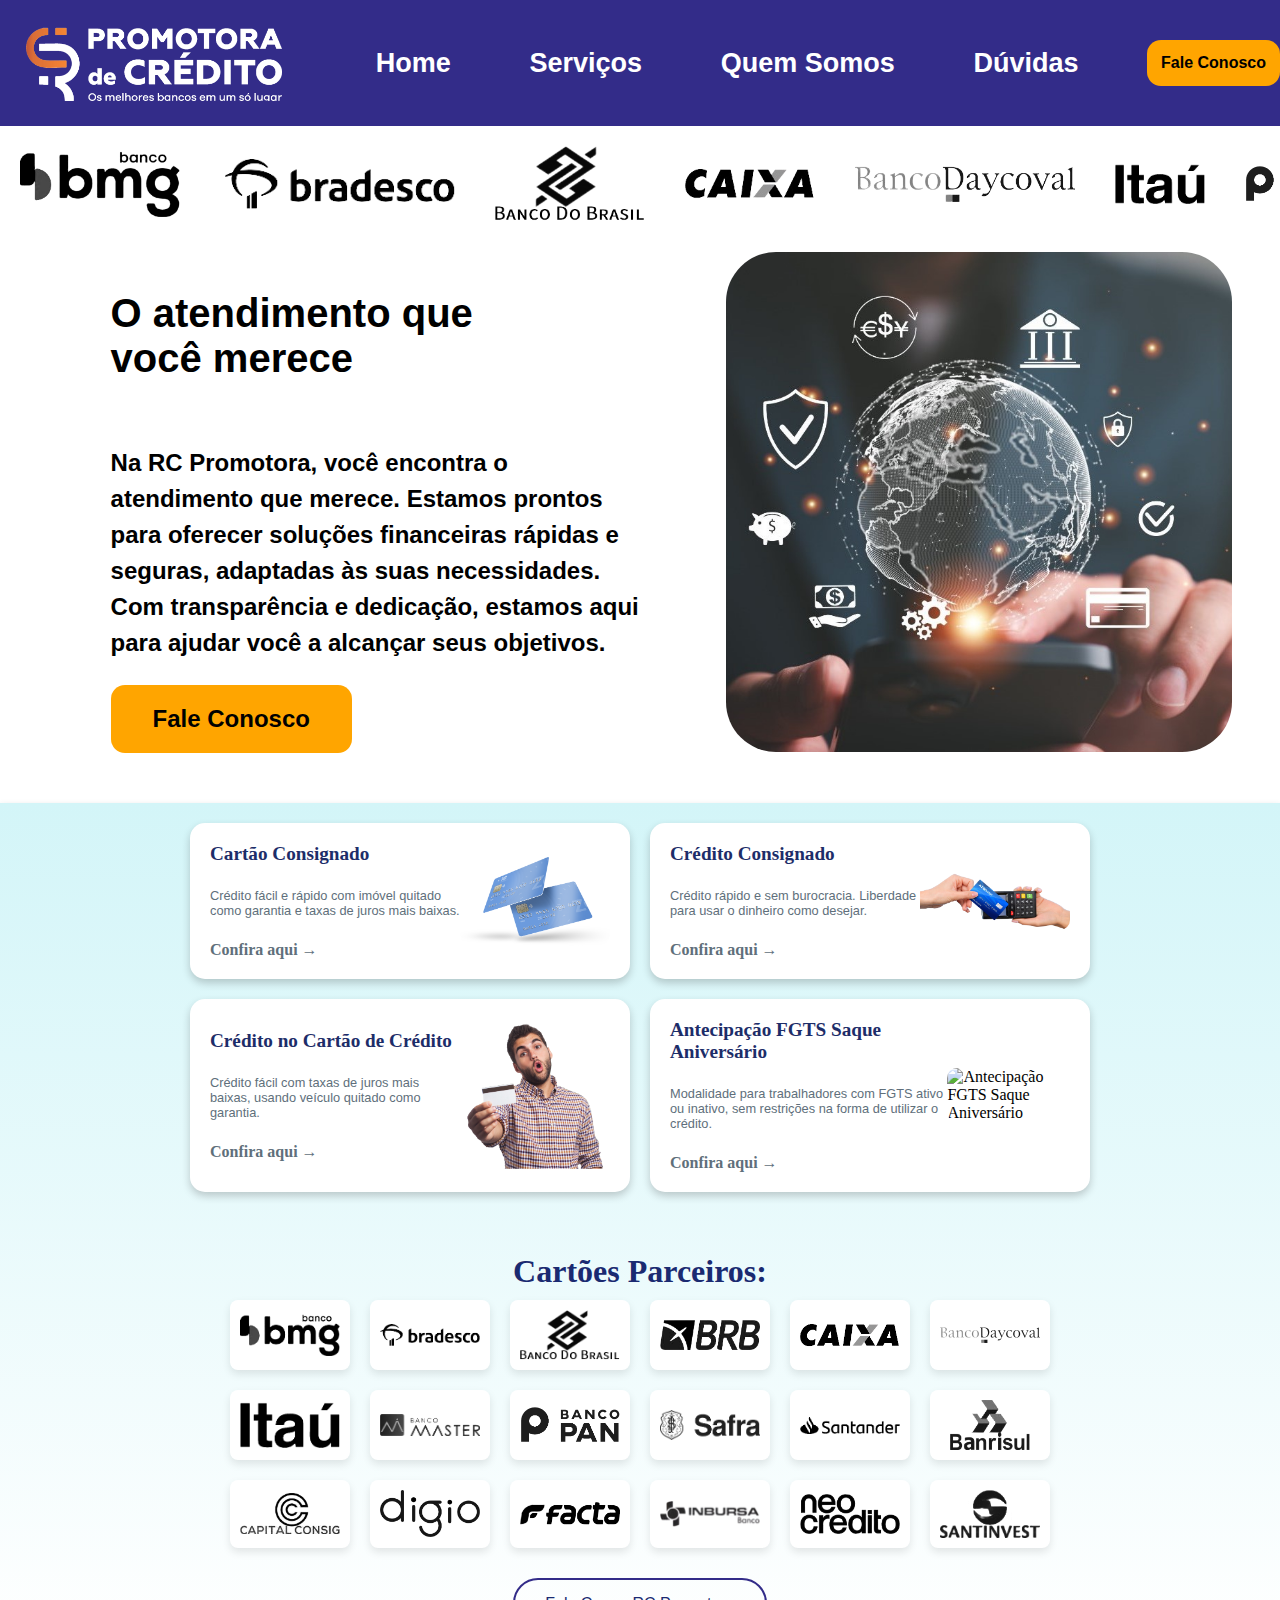
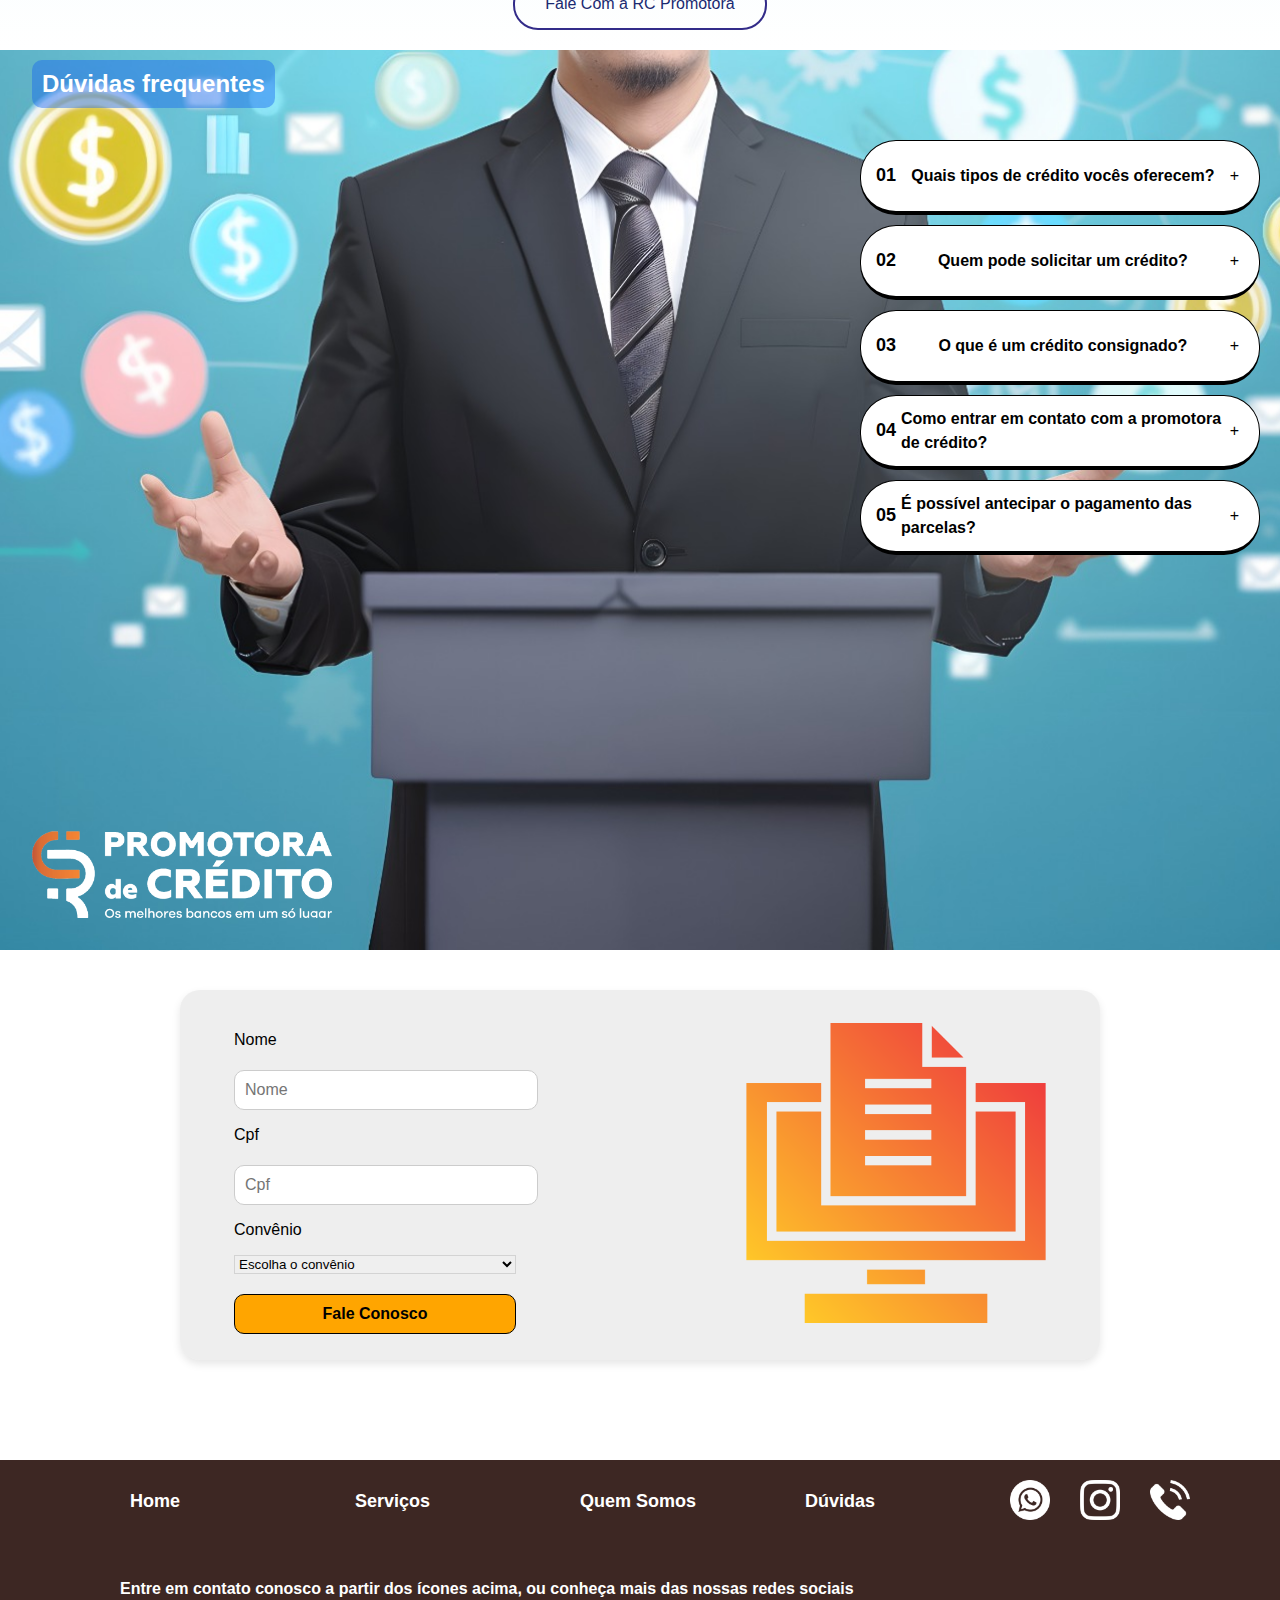
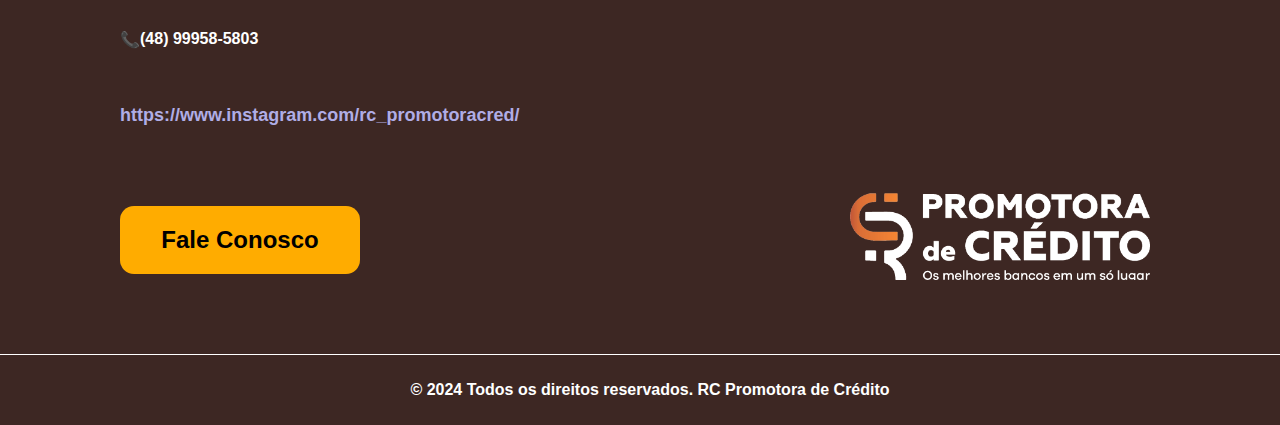
==== index.html @ b03cf5f2 "Add files via upload" ====
<!DOCTYPE html>
<html lang="pt-br">

<head>
    <meta charset="UTF-8">
    <meta name="viewport" content="width=device-width, initial-scale=1.0">
    <title>Teste Responsividade</title>
</head>
<link rel="stylesheet" href="style.css">

<body>
    <div class="container">
        <img class="logoPromotora" src="Imagens/LogosPromotora/logoPromotoraLaranjaBranco.png" alt="promotoraLogo">
        <a class="home" href="">Home</a>
        <a class="servicos" href="#servicos">Serviços</a>
        <a class="quemSomos" href="#quemSomos">Quem Somos</a>
        <a class="duvidas" href="#duvidas">Dúvidas</a>
        <a class="faleConosco" href="#faleConosco">Fale Conosco</a>
    </div>
    <!----------------------------------------------------- Fim da Div container ---------------------------------------------------------------------------------------->

    <div id="quemSomos" class="container-slide">
        <div class="paginas-slide">
            <img class="imgBMG" src="Imagens/LogosBancos/bancoBMGLogo.png" alt="Banco BMG">
            <img class="imgBradesco" src="Imagens/LogosBancos/bancoBradescoLogo.png" alt="Banco Bradesco">
            <img class="imgBrasil" src="Imagens/LogosBancos/bancoBrasilLogo - Copia1.png" alt="Banco do Brasil">
            <img class="imgCaixa" src="Imagens/LogosBancos/bancoCaixaLogo.png" alt="Caixa Econômica">
            <img class="imgDaycoval" src="Imagens/LogosBancos/bancoDayCovalLogo.png" alt="Banco Daycoval">
            <img class="imgItau" src="Imagens/LogosBancos/bancoItauLogo.png" alt="Itaú">
            <img class="imgPan" src="Imagens/LogosBancos/bancoPanLogo.png" alt="Banco Pan">
            <img class="imgSafra" src="Imagens/LogosBancos/bancoSafraLogo.png" alt="Banco Safra">
            <img class="imgSantander" src="Imagens/LogosBancos/bancoSantanderLogo.png" alt="Banco Santander">
            <img class="imgBRG" src="Imagens/LogosBancos/bancoBRB.png" alt="bancoBRB">
            <img class="imgMaster" src="Imagens/LogosBancos/bancoMaster.png" alt="bancoMaster">
            <img class="imgBanrisul" src="Imagens/LogosBancos/banrisul.png" alt="banrisul">
            <img class="imgCapitalConsig" src="Imagens/LogosBancos/capitalConsig.png" alt="capitalConsig">
            <img class="imgDigio" src="Imagens/LogosBancos/digio.png" alt="digio">
            <img class="imgFacta" src="Imagens/LogosBancos/facta.png" alt="facta">
            <img class="imgInsurba" src="Imagens/LogosBancos/inbursaBanco.png" alt="inbursaBanco">
            <img class="imgNeoCredito" src="Imagens/LogosBancos/neoCredito.png" alt="neoCredito">
            <img class="imgSaninvest" src="Imagens/LogosBancos/santinvest.png" alt="santinvest">
            <!-- Duplicando esse kct pra entrar direitinho -->
            <img class="imgBMG" src="Imagens/LogosBancos/bancoBMGLogo.png" alt="Banco BMG">
            <img class="imgBradesco" src="Imagens/LogosBancos/bancoBradescoLogo.png" alt="Banco Bradesco">
            <img class="imgBrasil" src="Imagens/LogosBancos/bancoBrasilLogo - Copia1.png" alt="Banco do Brasil">
            <img class="imgCaixa" src="Imagens/LogosBancos/bancoCaixaLogo.png" alt="Caixa Econômica">
            <img class="imgDaycoval" src="Imagens/LogosBancos/bancoDayCovalLogo.png" alt="Banco Daycoval">
            <img class="imgItau" src="Imagens/LogosBancos/bancoItauLogo.png" alt="Itaú">
            <img class="imgPan" src="Imagens/LogosBancos/bancoPanLogo.png" alt="Banco Pan">
            <img class="imgSafra" src="Imagens/LogosBancos/bancoSafraLogo.png" alt="Banco Safra">
            <img class="imgSantander" src="Imagens/LogosBancos/bancoSantanderLogo.png" alt="Banco Santander">
            <img class="imgBRG" src="Imagens/LogosBancos/bancoBRB.png" alt="bancoBRB">
            <img class="imgMaster" src="Imagens/LogosBancos/bancoMaster.png" alt="bancoMaster">
            <img class="imgBanrisul" src="Imagens/LogosBancos/banrisul.png" alt="banrisul">
            <img class="imgCapitalConsig" src="Imagens/LogosBancos/capitalConsig.png" alt="capitalConsig">
            <img class="imgDigio" src="Imagens/LogosBancos/digio.png" alt="digio">
            <img class="imgFacta" src="Imagens/LogosBancos/facta.png" alt="facta">
            <img class="imgInsurba" src="Imagens/LogosBancos/inbursaBanco.png" alt="inbursaBanco">
            <img class="imgNeoCredito" src="Imagens/LogosBancos/neoCredito.png" alt="neoCredito">
            <img class="imgSaninvest" src="Imagens/LogosBancos/santinvest.png" alt="santinvest">
        </div>
    </div>
    <!------------------------------------------------------------------ Fim da Div container-slide ------------------------------------------------------------------------->

    <div class="atendimento">
        <div class="aBaixo">
            <p class="escritaAtendimento">O atendimento que <br> você merece</p>

            <p class="descricaoAtendimento">
                Na RC Promotora, você encontra o atendimento que merece. Estamos prontos
                para oferecer soluções financeiras rápidas e seguras, adaptadas às suas
                necessidades. Com transparência e dedicação, estamos aqui para ajudar você a alcançar seus
                objetivos.
            </p>

            <a class="faleConoscoAtendimento" href="#faleConosco">Fale Conosco</a>
        </div>
        <img class="imgAtendimento" src="Imagens/ImgHome.jpg" alt="Imagem Home">
    </div>
    <!--------------------------------------------------------------Fim da Div Atendimento----------------------------------------------------------------------------------->

    <div id="servicos" class="alinhaCards">
        <div class="container-card">

            <div class="card">
                <div class="card-content">
                    <h2>Cartão Consignado</h2>
                    <p>Crédito fácil e rápido com imóvel quitado como garantia e taxas de juros mais baixas.</p>
                    <a href="#">Confira aqui →</a>
                </div>
                <img src="Imagens/Cards/cartaoCreditoConsignado.png" alt="Cartão consignado">
            </div>

            <div>
                <div class="card">
                    <div class="card-content">
                        <h2>Crédito Consignado</h2>
                        <p>Crédito rápido e sem burocracia. Liberdade para usar o dinheiro como desejar.</p>
                        <a href="#">Confira aqui →</a>
                    </div>
                    <img src="Imagens/Cards/CreditoConsignadoCartao.png" alt="Crédito Consignado">
                </div>

            </div>
            <div class="card">
                <div class="card-content">
                    <h2>Crédito no Cartão de Crédito</h2>
                    <p>Crédito fácil com taxas de juros mais baixas, usando veículo quitado como garantia.</p>
                    <a href="#">Confira aqui →</a>
                </div>
                <img src="Imagens/Cards/creditoCartaoCredito.png" alt="Crédito no Cartão de Crédito">
            </div>

            <div class="card">
                <div class="card-content">
                    <h2>Antecipação FGTS Saque Aniversário</h2>
                    <p>Modalidade para trabalhadores com FGTS ativo ou inativo, sem restrições na forma de utilizar o
                        crédito.</p>
                    <a href="#">Confira aqui →</a>
                </div>
                <img src="Imagens/Cards/file.png" alt="Antecipação FGTS Saque Aniversário">
            </div>
        </div>

        <!--logos logos logos  logos logos logos logos logos logos logos logos logos logos logos logos logos logos logos logos logos logos logos-->

        <div class="CONTAINER">
            <header>
                <h1>Cartões Parceiros:</h1>
            </header>

            <div class="CAIXA-CONTAINER">
                <div class="CAIXA">
                    <img src="Imagens/LogosBancos/bancoBMGLogo.png" alt="Logo BMG">
                </div>
                <div class="CAIXA">
                    <img src="Imagens/LogosBancos/bancoBradescoLogo.png" alt="Logo Bradesco">
                </div>
                <div class="CAIXA">
                    <img src="Imagens/LogosBancos/bancoBrasilLogo - Copia1.png" alt="Logo Brasil">
                </div>
                <div class="CAIXA">
                    <img src="Imagens/LogosBancos/bancoBRB.png" alt="Logo BRB">
                </div>
                <div class="CAIXA">
                    <img src="Imagens/LogosBancos/bancoCaixaLogo.png" alt="Logo Caixa">
                </div>
                <div class="CAIXA">
                    <img src="Imagens/LogosBancos/bancoDayCovalLogo.png" alt="Logo bancoDayCovalLogo">
                </div>
                <div class="CAIXA">
                    <img src="Imagens/LogosBancos/bancoItauLogo.png" alt="Logo bancoItauLogo">
                </div>
                <div class="CAIXA">
                    <img src="Imagens/LogosBancos/bancoMaster.png" alt="Logo bancoMaster">
                </div>
                <div class="CAIXA">
                    <img src="Imagens/LogosBancos/bancoPanLogo.png" alt="Logo bancoPanLogo">
                </div>
                <div class="CAIXA">
                    <img src="Imagens/LogosBancos/bancoSafraLogo.png" alt="Logo bancoSafraLogo">
                </div>
                <div class="CAIXA">
                    <img src="Imagens/LogosBancos/bancoSantanderLogo.png" alt="Logo bancoSantanderLogo">
                </div>
                <div class="CAIXA">
                    <img src="Imagens/LogosBancos/banrisul.png" alt="Logo banrisul">
                </div>
                <div class="CAIXA">
                    <img src="Imagens/LogosBancos/capitalConsig.png" alt="Logo capitalConsig">
                </div>
                <div class="CAIXA">
                    <img src="Imagens/LogosBancos/digio.png" alt="Logo digio">
                </div>

                <div class="CAIXA">
                    <img src="Imagens/LogosBancos/facta.png" alt="Logo facta">
                </div>

                <div class="CAIXA">
                    <img src="Imagens/LogosBancos/inbursaBanco-removebg-preview.png" alt="Logo inbursaBanco">
                </div>

                <div class="CAIXA">
                    <img src="Imagens/LogosBancos/neoCredito.png" alt="Logo neoCredito">
                </div>

                <div class="CAIXA">
                    <img src="Imagens/LogosBancos/santinvest.png" alt="Logo santinvest">
                </div>

            </div>
            <div class="FOOTER">
                <button class="WORK-WITH-US-BTN">Fale Com a RC Promotora</button>
            </div>
        </div>

    </div>
    <!--------------------------------------------------------------Fim Conatiner Serviços--------------------------------------------------------------------->

    <div class="duvidasContainer" id="duvidas">
        <p class="duvidasTitulo">Dúvidas frequentes</p>
        <img class="logoPromotoraDuvidas" src="Imagens/LogosPromotora/logoPromotoraLaranjaBranco.png" alt="">
        <div class="containerCardsDuvidas">
            <div class="cardDuvidas" onclick="mostraEscondeResposta(1)">
                <div class="cardTitulo">
                    <p id="numero1" class="numeroCard">01</p>
                    <p id="pergunta1" class="texto_cards">Quais tipos de crédito vocês oferecem?</p>
                    <p id="icon1" class="resp">+</p>
                </div>
                <div id="resposta1" class="respostaCard">
                    Oferecemos Crédito Consignado, Cartão Consignado, Compra de Cartão Consignado, Antecipação FGTS
                    Saque
                    Aniversário e Crédito no Cartão de Crédito.
                </div>
            </div>
            <!----------------------------------------------------------------------------------------------------------------------------------------------->

            <div class="cardDuvidas" onclick="mostraEscondeResposta(2)">
                <div class="cardTitulo">
                    <p id="numero2" class="numeroCard">02</p>
                    <p id="pergunta2" class="texto_cards">Quem pode solicitar um crédito?</p>
                    <p id="icon2" class="resp">+</p>
                </div>
                <div id="resposta2" class="respostaCard">
                    Qualquer pessoa com renda comprovada pode solicitar um crédito.
                </div>
            </div>
            <!----------------------------------------------------------------------------------------------------------------------------------------------->

            <div class="cardDuvidas" onclick="mostraEscondeResposta(3)">
                <div class="cardTitulo">
                    <p id="numero3" class="numeroCard">03</p>
                    <p id="pergunta3" class="texto_cards">O que é um crédito consignado?</p>
                    <p id="icon3" class="resp">+</p>
                </div>
                <div id="resposta3" class="respostaCard">
                    É um tipo de empréstimo onde o pagamento das parcelas é descontado diretamente da folha de
                    pagamento.
                </div>
            </div>

            <!----------------------------------------------------------------------------------------------------------------------------------------------->

            <div class="cardDuvidas" onclick="mostraEscondeResposta(4)">
                <div class="cardTitulo">
                    <p id="numero4" class="numeroCard">04</p>
                    <p id="pergunta4" class="texto_cards">Como entrar em contato com a promotora de crédito?</p>
                    <p id="icon4" class="resp">+</p>
                </div>
                <div id="resposta4" class="respostaCard">
                    Você pode entrar em contato via nosso WhatsApp ou telefone disponíveis no site.
                </div>
            </div>

            <!----------------------------------------------------------------------------------------------------------------------------------------------->

            <div class="cardDuvidas" onclick="mostraEscondeResposta(5)">
                <div class="cardTitulo">
                    <p id="numero5" class="numeroCard">05</p>
                    <p id="pergunta5" class="texto_cards">É possível antecipar o pagamento das parcelas?</p>
                    <p id="icon5" class="resp">+</p>
                </div>
                <div id="resposta5" class="respostaCard">
                    Sim, você pode antecipar as parcelas a qualquer momento entrando em contato com a instituição
                    financeira.
                </div>
            </div>
        </div>
    </div>


    <!--formulario formulario formulario formulario formulario formulario formulario formulario formulario formulario formulario formulario formulario formulario-->
    <div id="faleConosco" class="alinhaForm">
        <div class="form-container">
            <div class="form-content">
                <form id="contactForm">
                    <p for="name">Nome</p>
                    <input type="text" id="name" placeholder="Nome">

                    <p for="cpf">Cpf</p>
                    <input type="text" id="cpf" placeholder="Cpf">

                    <p for="convenio">Convênio</p>
                    <div class="convenio-input">
                        <select id="convenio">
                            <option value="" disabled selected>Escolha o convênio</option>
                            <option value="Pessoa Física">TJ – SC</option>
                            <option value="Pessoa Física">TRT – SC</option>
                            <option value="Pessoa Física">PREF. DE FLORIANÓPOLIS - SC</option>
                            <option value="Pessoa Física">MARINHA</option>
                            <option value="Pessoa Física">INSS</option>
                            <option value="Pessoa Física">GOVERNO SC</option>
                            <option value="Pessoa Física">GOVERNO PR</option>
                            <option value="Pessoa Física">FGTS</option>
                            <option value="Pessoa Física">FEDERAL</option>
                            <option value="Pessoa Física">AERONÁUTICA</option>
                            <option value="Pessoa Física">COMCAP</option>
                            <option value="Pessoa Física">CRÉDITO PESSOAL - DÉBITO EM CONTA</option>
                            <option value="Pessoa Física">PREF. DE SÃO JOSÉ - SC</option>
                        </select>
                    </div>

                    <button type="submit" class="submit-button">Fale Conosco</button>
                </form>
            </div>
            <div class="form-image">
                <img src="Imagens/iconeLaranjaFormulario.png" alt="Icon">
            </div>
        </div>
    </div>

    <div class="divFooter">
        <div class="espacoFooter">
            <header>
                <nav>
                    <div class="divTagsFooter">
                        <a class="tagFooter" href="#">Home</a>
                        <a class="tagFooter" href="#servicos">Serviços</a>
                        <a class="tagFooter" href="#quemSomos">Quem Somos</a>
                        <a class="tagFooter" href="#duvidas">Dúvidas</a>
                    </div>
                    <div class="icons">
                        <a href="https://wa.me/48999585803"><img src="Imagens/whatsapp.png" alt="WhatsApp"></a>
                        <a href="https://www.instagram.com/rc_promotoracred/" target="_blank"><img
                                src="Imagens/instagram.png" alt="Instagram"></a>
                        <a href="tel:+5548999585803"><img src="Imagens/telephone.png" alt="Telefone"></a>
                    </div>
                </nav>
            </header>
            <!--AAAAAAAAAAAAAAAAAAAAAAAAAAAAAAAAAAAAAAAAAAAAAAAAAAAAAAAAAAAAAAAAAAAAAAAAAAAAAAAAAAAAAAAAAAAAAAAAAA-->

            <div class="alinhaTextoFoto">
                <main>
                    <section class="contact-info">
                        <p class="pp">Entre em contato conosco a partir dos ícones acima, ou conheça mais das nossas
                            redes sociais
                        </p>
                        <p class="telefonePhone"><span class="phone-icon">📞</span>(48) 99958-5803</p>

                        <div class="posicionaItensFooter">
                            <a class="linkInstagramFooter"
                                href="https://www.instagram.com/rc_promotoracred/"
                                target="_blank">https://www.instagram.com/rc_promotoracred/</a>
                            <a href="#faleConosco" class="falaConoscoFooter" onclick="contactUs()">Fale Conosco</a>
                        </div>

                    </section>
                </main>
                <div class="testee">
                    <img src="Imagens/LogosPromotora/logoPromotoraLaranjaBranco.png" alt="">
                </div>
            </div>
        </div>
        <footer>
            <p>© 2024 Todos os direitos reservados. RC Promotora de Crédito</p>
        </footer>
    </div>
    <script src="script.js"></script>
</body>

</html>
---- style.css ----
body {
    margin: 0;
    min-width: 280px;
    max-width: 100%;
    overflow-x: hidden;
}

html {
    scroll-behavior: smooth;
}


body,
html {
    overflow-x: hidden;
}

.logoPromotora {
    width: 20%;
    height: auto;
    margin: 2%;
}

.container {
    display: flex;
    flex-direction: row;
    align-items: center;
    background-color: #332C89;
    flex-wrap: wrap;
    justify-content: space-between;
}

p {
    font-family: Arial, Helvetica, sans-serif;
}

.home {
    padding: 10px;
    font-weight: 700;
    color: white;
    font-size: 27px;
    font-family: Arial, Helvetica, sans-serif;
    text-decoration: none;
}

.servicos {
    padding: 10px;
    font-weight: 700;
    color: white;
    font-size: 27px;
    font-family: Arial, Helvetica, sans-serif;
    text-decoration: none;

}

.quemSomos {
    padding: 10px;
    font-weight: 700;
    color: white;
    font-size: 27px;
    font-family: Arial, Helvetica, sans-serif;
    text-decoration: none;

}

.duvidas {
    padding: 10px;
    font-weight: 700;
    color: white;
    font-size: 27px;
    font-family: Arial, Helvetica, sans-serif;
    text-decoration: none;

}

.faleConosco {
    background-color: #FFA500;
    font-family: Arial, Helvetica, sans-serif;
    font-weight: 700;
    color: black;
    border-radius: 14px;
    padding: 14px;
    text-decoration: none;
}

.container-slide {
    position: relative;
    width: 100vw;
    overflow: hidden;
}

.paginas-slide {
    display: flex;
    align-items: center;
    width: max-content;
    animation: anima 30s linear infinite;
}

@keyframes anima {
    0% {
        transform: translateX(0);
    }

    100% {
        transform: translateX(-50%);
    }
}

.paginas-slide img {
    margin: 20px;
}

.imgBradesco,
.imgSantander {
    width: 230px;
    padding-left: 5px;
}

.imgDaycoval {
    width: 220px;
}

.imgBMG {
    width: 160px;
}

.imgBrasil,
.imgMaster {
    width: 150px;
}

.imgSafra {
    width: 140px;
}

.imgCaixa,
.imgCapitalConsig,
.imgNeoCredito,
.imgSaninvest {
    width: 130px;
}

.imgFacta {
    width: 120px;
}

.imgPan,
.imgBRG,
.imgBanrisul,
.imgDigio,
.imgInsurba {
    width: 100px;
}

.imgItau {
    width: 90px;
}

.atendimento {
    display: flex;
    align-items: center;
    justify-content: space-between;
    margin-left: 3%;
    margin-right: 3%;
    margin-bottom: 50px;
    margin-top: 10px;
}

.aBaixo {
    margin-left: 6%;
    margin-right: 6%;
    display: flex;
    flex-direction: column;
    justify-content: center;
}

.escritaAtendimento {
    color: black;
    font-weight: 900;
    font-size: 2.5rem;
}

.descricaoAtendimento {
    color: black;
    font-weight: 800;
    font-size: 1.5rem;
    white-space: normal;
    word-wrap: break-word;
    line-height: 1.5;
}

.faleConoscoAtendimento {
    background-color: #FFA500;
    font-family: Arial, Helvetica, sans-serif;
    font-size: 1.5rem;
    font-weight: 800;
    color: black;
    border-radius: 14px;
    padding: 20px 14px;
    width: 40%;
    text-align: center;
    text-decoration: none;
    display: block;
}

.imgAtendimento {
    border-radius: 50px;
    width: 42%;
    height: 500px;
    object-fit: cover;
    margin-left: 10px;
    margin-right: 10px;
}

/*-------------------------------------------------------------------PT 2 PT 2-------------------------------------------------------------------------------*/
.alinhaCards {
    display: flex;
    justify-content: center;
    align-items: center;
    flex-direction: column;
    height: 100%;
    background: linear-gradient(180deg, #d3f5f8, #fff);
    box-shadow: 0 4px 8px rgba(0, 0, 0, 0.2);
}

.container-card {
    display: grid;
    grid-template-columns: repeat(2, 1fr);
    gap: 20px;
    padding: 20px;
    border-radius: 15px;
}

.card {
    background-color: #fff;
    border-radius: 15px;
    box-shadow: 0 4px 8px rgba(0, 0, 0, 0.2);
    padding: 20px;
    display: flex;
    justify-content: space-between;
    align-items: center;
    transition: transform 0.3s;
    width: 400px;
}

.card:hover {
    transform: scale(1.05) translateY(-10px);
}

.card-content {
    display: flex;
    flex-direction: column;
    gap: 10px;
}

.card h2 {
    color: #1d2d69;
    font-size: 1.2em;
    margin: 0;
}

.card p {
    color: #606f7b;
    font-size: 0.8em;
}

.card a {
    color: #606f7b;
    font-weight: bold;
    text-decoration: none;
}

.card img {
    max-width: 150px;
    max-height: 300px;
    border-radius: 10px;
}

/*formulario formulario formulario formulario formulario*/

.alinhaForm {
    display: flex;
    align-items: center;
    justify-content: center;
}

.containerCards {
    display: flex;
    flex-direction: column;
    justify-content: center;
    align-items: center;
    background: linear-gradient(180deg, #d3f5f8, #fff);
    box-shadow: 0 4px 8px rgba(0, 0, 0, 0.2);
}

.form-container {
    display: flex;
    justify-content: center;
    align-items: center;
    background-color: rgba(211, 211, 211, 0.389);
    padding: 10px;
    border-radius: 20px;
    box-shadow: 0 4px 8px rgba(0, 0, 0, 0.1);
    width: 900px;
    height: 350px;
    margin-bottom: 100px;
    margin-top: 40px;
}

.form-content {
    display: flex;
    flex-direction: column;
    margin-right: 30px;
}

label {
    font-weight: bold;
    margin-top: 80px;
}

input[type="text"] {
    width: 100%;
    padding: 10px;
    margin-top: 5px;
    border: 1px solid #ccc;
    border-radius: 10px;
    font-size: 16px;
    outline: none;
}

#convenio {
    width: 100%;
    border: 1px solid lightgray;
}

.convenio-input {
    display: flex;
    align-items: center;
    margin-top: 5px;
}

.add-button {
    background-color: #FFA500;
    color: white;
    font-weight: bold;
    border: none;
    border-radius: 50%;
    width: 30px;
    height: 30px;
    cursor: pointer;
    margin-left: 10px;
    font-size: 20px;
}

.submit-button {
    background-color: #FFA500;
    color: black;
    padding: 10px;
    font-weight: bold;
    border: 1px solid;
    border-radius: 10px;
    cursor: pointer;
    font-size: 16px;
    margin-top: 20px;
    width: 100%;
}

.form-image img {
    width: 300px;
    height: auto;
    margin-left: 200px;
}

/*Dúvidas Dúvidas Dúvidas Dúvidas Dúvidas Dúvidas Dúvidas Dúvidas Dúvidas Dúvidas Dúvidas Dúvidas  Dúvidas Dúvidas Dúvidas Dúvidas Dúvidas Dúvidas Dúvidas*/

.logoPromotoraDuvidas {
    width: 300px;
    height: auto;
    position: absolute;
    bottom: 2rem;
    left: 2rem;/
}

.duvidasContainer {
    background-image: url('Imagens/FundosDeTela/imgDuvidasFrequentes.jpeg');
    background-position: center;
    background-size: cover;
    background-repeat: no-repeat;
    width: 100%;
    min-height: 100vh;
    position: relative;
    height: auto;
    display: flex;
    align-items: center;
    -webkit-user-select: none;
    -ms-user-select: none;
    user-select: none;
}

.respostaCard {
    display: none;
    padding: 10px;
    background-color: #f9f9f9;
    border-top: 1px solid #ccc;
    text-align: center;
}

.containerCardsDuvidas {
    display: flex;
    flex-wrap: wrap;
    position: absolute;
    right: 0;
    top: 10px;
    width: 400px;
    margin: 80px 20px 20px 20px;
    justify-content: center;
    gap: 0;
}

.cardDuvidas.active {
    background-color: #1766EF;
    color: white;
}

.cardDuvidas {
    margin-bottom: 10px;
    border: 1px solid #000;
    border-bottom: 4px solid #000;
    border-radius: 36px;
    cursor: pointer;
    background-color: #fff;
    width: 400px;
    height: auto;
    display: flex;
    align-items: center;
    text-align: left;
    line-height: 1.5;
    overflow: hidden;
    text-overflow: ellipsis;
    flex-direction: column;
    color: black;
}

.cardDuvidas:hover {
    background-color: #1766EF;
    color: white;
}

.cardTitulo {
    display: flex;
    height: 70px;
    align-items: center;
    width: 100%;
    justify-content: space-between;
    gap: 5px;
}

.numeroCard {
    font-weight: bold;
    font-size: 18px;
    font-weight: 900;
    margin-left: 15px;
}

.texto_cards {
    font-weight: bold;
    background-color: transparent;
}

#icon1,
#icon2,
#icon3,
#icon4,
#icon5 {
    margin-right: 20px;
}

.duvidasTitulo {
    margin: 0;
    padding: 10px;
    color: white;
    background-color: #1766ef70;
    font-size: 1.5rem;
    font-weight: 700;
    font-family: Arial, Helvetica, sans-serif;
    width: auto;
    position: absolute;
    top: 10px;
    left: 2rem;
    white-space: nowrap;
    display: inline-block;
    border-radius: 10px;
}

/*footer footer footer footer footer footer footer footer footer footer footer footer*/

.contact-info {
    display: flex;
    flex-direction: column;
    align-items: flex-start;
}

.contact-info p {
    color: white;
    font-weight: 700;
    font-size: 1rem;
}

.contact-info a {
    text-decoration: none;
}

.telefonePhone {
    display: flex;
    color: white;
    text-decoration: none;
}

.telefonePhone a {
    color: white;
    text-decoration: none;
}

.telefonePhone a:hover {
    color: white;
}

.tagFooter {
    font-size: 18px;
    font-family: Arial, Helvetica, sans-serif;
}

.divFooter {
    background-color: #3d2723;
}

.espacoFooter {
    margin: 0px 100px 0px 100px;
}

header nav {
    display: flex;
    align-items: center;
    justify-content: space-between;
    /* Distribui os itens igualmente */
    width: 100%;
    padding: 10px 20px;
    /* Espaçamento das laterais */
}

header nav a {
    color: #fff;
    font-weight: bold;
    padding: 10px;
    text-decoration: none;
}

header nav a:hover {
    text-decoration: underline;
}

.icons {
    display: flex;
    gap: 10px;
}

.icons img {
    width: 40px;
    height: auto;
}

/* Certifique-se de que as tags de navegação também estejam distribuídas igualmente */
.menu-items {
    display: flex;
    justify-content: space-between;
    width: 100%;
    gap: 20px;
    /* Espaço entre as tags */
}

.menu-items a {
    color: white;
    font-size: 1rem;
    font-weight: bold;
    text-decoration: none;
}

.menu-items a:hover {
    text-decoration: underline;
}

.testee {
    position: absolute;
    bottom: 0px;
    right: 20px;
}

.testee img {
    width: 300px;
}

.alinhaTextoFoto {
    position: relative;
    display: flex;
}


.alinhaTextoFoto img {
    padding: 10px;
    border-radius: 14px;
}

main {
    text-align: center;
    padding: 20px;
}

.falaConoscoFooter {
    background-color: #ffac00;
    color: black;
    border: none;
    padding: 20px;
    font-size: 1.5rem;
    font-family: Arial, Helvetica, sans-serif;
    font-weight: bold;
    font-weight: 700;
    cursor: pointer;
    text-decoration: none;
    width: 200px;
    border-radius: 14px;
}

footer {
    display: flex;
    align-items: center;
    justify-content: center;
    width: 100%;
    text-align: center;
    padding: 10px;
    color: #fff;
    font-size: 14px;
    border-top: solid 1px white;
    margin-top: 60px;
    font-size: 16px;
    font-weight: 700;
    font-weight: bold;
}

.posicionaItensFooter {
    display: flex;
    flex-direction: column;
}

.posicionaItensFooter a {
    margin-top: 40px;
}

.linkInstagramFooter {
    color: rgb(176, 173, 230);
    font-weight: 700;
    font-size: 18px;
    font-family: Arial, Helvetica, sans-serif;
    margin-bottom: 40px;
}

.divTagsFooter {
    display: flex;
    justify-content: space-between;
    width: 100%;
    gap: 20px;
}

.divTagsFooter a {
    display: flex;
    justify-content: space-between;
    width: 100%;
    gap: 20px;
}

.divTagsFooter a:hover {
    text-decoration: underline;
}


/*logos logos logos logos logos logos logos logos logos logos logos logos logos logos logos logos logos logos logos logos logos logos logos logos logos */

.CONTAINER {
    max-width: 900px;
    padding: 20px;
    text-align: center;
}

header h1 {
    color: #1a2a71;
    font-size: 2rem;
    margin-bottom: 10px;
}

header p {
    color: #888;
    font-size: 1rem;
    margin-bottom: 20px;
}

.CAIXA-CONTAINER {
    display: grid;
    grid-template-columns: repeat(6, 1fr);
    gap: 20px;
}

.CAIXA {
    background: #ffffff;
    padding: 10px;
    border-radius: 8px;
    box-shadow: 0px 4px 8px rgba(0, 0, 0, 0.1);
    display: flex;
    align-items: center;
    justify-content: space-between;
    position: relative;
    transition: transform 0.3s ease, box-shadow 0.3s ease;
}

.CAIXA:hover {
    transform: translateY(-10px);
    box-shadow: 0 10px 20px rgba(0, 0, 0, 0.3);
    z-index: 1;
}

.CAIXA img {
    max-width: 100px;
    max-height: 50px;
    margin: auto;
    transition: transform 0.3s ease;
}

.CAIXA:hover img {
    transform: scale(1.05);
}

.INFO-BTN {
    position: absolute;
    left: 10px;
    top: 10px;
    background: #f0f1f3;
    border: none;
    padding: 5px 10px;
    border-radius: 15px;
    font-size: 0.8rem;
    color: #333;
    cursor: pointer;
}

.FOOTER {
    margin-top: 30px;
}

.WORK-WITH-US-BTN {
    padding: 15px 30px;
    border: 2px solid #332C89;
    background: none;
    color: #1a2a71;
    font-size: 1rem;
    cursor: pointer;
    border-radius: 25px;
}

.WORK-WITH-US-BTN:hover {
    background: #332C89;
    color: white;
}

/*------------------------------------------------------------------------------------------------------------------------------*/

@media (max-width: 923px) {

    .logoPromotora {
        width: 30%;
    }

    .home,
    .servicos,
    .quemSomos,
    .duvidas,
    .faleConosco {
        font-size: 0.7rem;
        padding: 2px;
    }

    .imgBradesco,
    .imgSantander {
        width: 10rem;
    }

    .imgDaycoval,
    .imgMaster,
    .imgSafra {
        width: 7rem;
    }

    .imgCaixa,
    .imgCapitalConsig,
    .imgNeoCredito,
    .imgSaninvest,
    .imgBMG,
    .imgBrasil,
    .imgFacta,
    .imgPan,
    .imgBRG,
    .imgDigio,
    .imgInsurba {
        width: 6rem;
    }

    .imgBanrisul {
        width: 5rem;
    }

    .imgItau {
        width: 4.5rem;
    }

    .escritaAtendimento {
        color: black;
        font-weight: 900;
        font-size: 1.5rem;
    }

    .descricaoAtendimento {
        color: black;
        font-weight: 800;
        font-size: 1rem;
        white-space: normal;
        word-wrap: break-word;
        line-height: 1.5;
    }

    .faleConoscoAtendimento {
        background-color: #FFA500;
        font-family: Arial, Helvetica, sans-serif;
        font-size: 1rem;
        font-weight: 800;
        color: black;
        border-radius: 14px;
        padding: 20px 14px;
        width: 40%;
        text-align: center;
        text-decoration: none;
        display: block;
    }

    .imgAtendimento {
        border-radius: 50px;
        width: 30%;
        height: 250px;
        object-fit: cover;
        margin-left: 10px;
        margin-right: 10px;
    }

    .container-card {
        gap: 10px;
        padding: 10px;
    }

    .card {
        padding: 15px;
        width: 300px;
    }


    .card h2 {
        font-size: 1rem;
    }

    .card p {
        font-size: 0.6em;
        font-weight: bold;
    }

    .card img {
        max-width: 100px;
        max-height: 200px;
    }

    /*DUVIDAS DUVIDAS DUVIDAS DUVIDAS DUVIDAS DUVIDAS DUVIDAS DUVIDAS DUVIDAS DUVIDAS*/

    .logoPromotoraDuvidas {
        width: 300px;
        height: auto;
        position: absolute;
        bottom: 2rem;
        left: 2rem;/
    }

    .duvidasContainer {
        background-image: url('Imagens/FundosDeTela/imgDuvidasFrequentes.jpeg');
        background-position: center;
        background-size: cover;
        background-repeat: no-repeat;
        width: 100%;
        min-height: 100vh;
        position: relative;
        height: auto;
        display: flex;
        align-items: center;
        -webkit-user-select: none;
        -ms-user-select: none;
        user-select: none;
    }

    .respostaCard {
        display: none;
        padding: 10px;
        background-color: #f9f9f9;
        border-top: 1px solid #ccc;
        text-align: center;
    }

    .containerCardsDuvidas {
        display: flex;
        flex-wrap: wrap;
        position: absolute;
        right: 0;
        top: 10px;
        width: 400px;
        margin: 80px 20px 20px 20px;
        justify-content: center;
        gap: 0;
    }

    .cardDuvidas.active {
        background-color: #1766EF;
        color: white;
    }

    .cardDuvidas {
        margin-bottom: 10px;
        border: 1px solid #000;
        border-bottom: 4px solid #000;
        border-radius: 36px;
        cursor: pointer;
        background-color: #fff;
        width: 400px;
        height: auto;
        display: flex;
        align-items: center;
        text-align: left;
        line-height: 1.5;
        overflow: hidden;
        text-overflow: ellipsis;
        flex-direction: column;
        color: black;
    }

    .cardDuvidas:hover {
        background-color: #1766EF;
        color: white;
    }

    .cardTitulo {
        display: flex;
        height: 70px;
        align-items: center;
        width: 100%;
        justify-content: space-between;
        gap: 5px;
    }

    .numeroCard {
        font-weight: bold;
        font-size: 18px;
        font-weight: 900;
        margin-left: 15px;
    }

    .texto_cards {
        font-weight: bold;
        background-color: transparent;
    }

    #icon1,
    #icon2,
    #icon3,
    #icon4,
    #icon5 {
        margin-right: 20px;
    }

    .duvidasTitulo {
        margin: 0;
        padding: 10px;
        color: white;
        background-color: #1766ef70;
        font-size: 1.5rem;
        font-weight: 700;
        font-family: Arial, Helvetica, sans-serif;
        width: auto;
        position: absolute;
        top: 10px;
        left: 2rem;
        white-space: nowrap;
        display: inline-block;
        border-radius: 10px;
    }

    /*form form form form form form form form form form form form*/

    .form-container {
        width: 700px;
    }

    .form-image img {
        width: 200px;
    }

    /*footer footer footer footer footer footer footer footer footer footer footer footer*/

    .tagFooter {
        font-size: 22px;
        font-family: Arial, Helvetica, sans-serif;
    }

    .espacoFooter {
        margin: 0px;
    }

    header nav {
        display: flex;
        align-items: center;
        width: 100%;
        padding: 10px 0;
    }

    header nav a {
        color: #fff;
        font-weight: bold;
        padding: 10px;
    }

    header nav a:hover {
        text-decoration: underline;
    }

    .icons {
        display: flex;
        gap: 10px;
        margin-left: 100px;
    }

    .icons img {
        width: 40px;
        height: auto;
    }

    .alinhaTextoFoto img {
        padding: 10px;
        border-radius: 14px;
    }

    main {
        text-align: center;
        padding: 20px;
    }

    .contact-info {
        margin-top: 20px;
        display: flex;
        flex-direction: column;
        align-items: flex-start;
    }

    .contact-info p {
        color: white;
        font-weight: 700;
        font-size: 1rem;
    }

    .contact-info a {
        text-decoration: none;
    }

    .falaConoscoFooter {
        background-color: #ffac00;
        color: black;
        border: none;
        padding: 20px;
        font-size: 1.5rem;
        font-family: Arial, Helvetica, sans-serif;
        font-weight: bold;
        font-weight: 700;
        cursor: pointer;
        text-decoration: none;
        width: 200px;
        border-radius: 14px;
    }

    footer {
        display: flex;
        align-items: center;
        justify-content: center;
        width: 100%;
        text-align: center;
        padding: 10px;
        color: #fff;
        font-size: 14px;
        border-top: solid 1px white;
        margin-top: 60px;
        font-size: 16px;
        font-weight: 700;
        font-weight: bold;
    }

    .posicionaItensFooter {
        display: flex;
        flex-direction: column;
    }

    .posicionaItensFooter a {
        margin-top: 40px;
    }

    .linkInstagramFooter {
        color: rgb(176, 173, 230);
        font-weight: 700;
        font-size: 18px;
        font-family: Arial, Helvetica, sans-serif;
        margin-bottom: 40px;
    }

    /*logos logos logos logos logos logos logos logos logos logos logos logos logos logos logos logos logos logos logos logos logos logos logos logos logos */

    header h1 {
        font-size: 1.8rem;
        margin-bottom: 10px;
    }

    .CAIXA-CONTAINER {
        display: grid;
        grid-template-columns: repeat(3, 1fr);
        gap: 20px;
    }

    .INFO-BTN {
        position: absolute;
        left: 10px;
        top: 10px;
        background: #f0f1f3;
        border: none;
        padding: 5px 10px;
        border-radius: 15px;
        font-size: 0.8rem;
        color: #333;
        cursor: pointer;
    }

    .FOOTER {
        margin-top: 30px;
    }

    .WORK-WITH-US-BTN {
        padding: 15px 30px;
        border: 2px solid #332C89;
        background: none;
        color: #1a2a71;
        font-size: 1rem;
        cursor: pointer;
        border-radius: 25px;
    }

    .testee img {
        width: 250px;
    }
}

/*------------------------------------------------------------------------------------------------------------------------------*/

@media (max-width: 800px) {

    .container-card {
        display: grid;
        grid-template-columns: repeat(2, 1fr);
    }

    .card {
        padding: 15px;
        width: 300px;
    }

    .card h2 {
        font-size: 1rem;
    }

    .card p {
        font-size: 0.6em;
    }

    .card img {
        max-width: 100px;
        max-height: 200px;
    }

    .logoPromotoraDuvidas {
        width: 200px;
    }

    .respostaCard {
        padding: 10px;
    }

    .containerCardsDuvidas {
        display: flex;
        flex-wrap: wrap;
        position: absolute;
        right: 0;
        top: 10px;
        width: 400px;
        margin: 80px 20px 20px 20px;
        justify-content: center;
        gap: 0;
    }

    .cardDuvidas.active {
        background-color: #1766EF;
        color: white;
    }

    .cardDuvidas {
        margin-bottom: 10px;
        border: 1px solid #000;
        border-bottom: 4px solid #000;
        border-radius: 36px;
        cursor: pointer;
        background-color: #fff;
        width: 400px;
        height: auto;
        display: flex;
        align-items: center;
        text-align: left;
        line-height: 1.5;
        overflow: hidden;
        text-overflow: ellipsis;
        flex-direction: column;
        color: black;
    }

    .cardDuvidas:hover {
        background-color: #1766EF;
        color: white;
    }

    .cardTitulo {
        display: flex;
        height: 70px;
        align-items: center;
        width: 100%;
        justify-content: space-between;
        gap: 5px;
    }

    .numeroCard {
        font-weight: bold;
        font-size: 18px;
        font-weight: 900;
        margin-left: 15px;
    }

    .texto_cards {
        font-weight: bold;
        background-color: transparent;
    }

    #icon1,
    #icon2,
    #icon3,
    #icon4,
    #icon5 {
        margin-right: 20px;
    }

    .duvidasTitulo {
        margin: 0;
        padding: 10px;
        color: white;
        background-color: #1766ef70;
        font-size: 1.5rem;
        font-weight: 700;
        font-family: Arial, Helvetica, sans-serif;
        width: auto;
        position: absolute;
        top: 10px;
        left: 2rem;
        white-space: nowrap;
        display: inline-block;
        border-radius: 10px;
    }

    .form-container {
        width: 600px;
    }

    /*footer footer footer footer footer footer footer footer footer footer footer footer*/

    .tagFooter {
        font-size: 16px;
        font-family: Arial, Helvetica, sans-serif;
    }

    .espacoFooter {
        margin: 0px;
    }

    header nav {
        display: flex;
        align-items: center;
        width: 100%;
        padding: 10px 0;
    }

    header nav a {
        color: #fff;
        font-weight: bold;
        padding: 10px;
    }

    header nav a:hover {
        text-decoration: underline;
    }

    .icons {
        display: flex;
        gap: 10px;
        margin-left: 50px;
    }

    .icons img {
        width: 35px;
        height: auto;
    }

    .alinhaTextoFoto img {
        padding: 10px;
        border-radius: 14px;
    }

    .contact-info {
        margin-top: 10px;
        display: flex;
        flex-direction: column;
        align-items: flex-start;
    }

    .contact-info p {
        color: white;
        font-weight: 700;
        font-size: 0.8rem;
        display: flex;
    }

    .falaConoscoFooter {
        background-color: #ffac00;
        color: black;
        border: none;
        padding: 20px;
        font-size: 1.5rem;
        font-family: Arial, Helvetica, sans-serif;
        font-weight: bold;
        font-weight: 700;
        cursor: pointer;
        text-decoration: none;
        width: 200px;
        border-radius: 14px;
    }

    footer {
        display: flex;
        align-items: center;
        justify-content: center;
        width: 100%;
        text-align: center;
        padding: 10px;
        color: #fff;
        font-size: 14px;
        border-top: solid 1px white;
        margin-top: 60px;
        font-size: 16px;
        font-weight: 700;
        font-weight: bold;
    }

    .posicionaItensFooter {
        display: flex;
        flex-direction: column;
    }

    .posicionaItensFooter a {
        margin-top: 40px;
    }

    .linkInstagramFooter {
        color: rgb(176, 173, 230);
        font-weight: 700;
        font-size: 14px;
        font-family: Arial, Helvetica, sans-serif;
        margin-bottom: 40px;
    }

    .CAIXA img {
        max-width: 80px;
        max-height: 40px;
    }

    .CAIXA {
        padding: 8px;
    }

    .testee img {
        width: 200px;
    }

}

/*------------------------------------------------------------------------------------------------------------------------------*/

@media (max-width: 700px) {


    .logoPromotora {
        width: 20%;
    }

    .home,
    .servicos,
    .quemSomos,
    .duvidas,
    .faleConosco {
        font-size: 0.6rem;
    }

    .imgBradesco,
    .imgSantander {
        width: 9rem;
    }

    .imgDaycoval {
        width: 7rem;
    }

    .imgMaster,
    .imgSafra,
    .imgFacta {
        width: 6rem;
    }

    .imgBMG,
    .imgBrasil,
    .imgCaixa,
    .imgCapitalConsig,
    .imgNeoCredito,
    .imgSaninvest,
    .imgPan,
    .imgBRG,
    .imgDigio,
    .imgInsurba {
        width: 5rem;
    }

    .imgBanrisul,
    .imgItau {
        width: 4rem;
    }

    .paginas-slide img {
        margin: 20px;
    }

    .escritaAtendimento {
        color: black;
        font-weight: 900;
        font-size: 1.1rem;
    }

    .descricaoAtendimento {
        font-size: 0.7rem;
        line-height: 1.0;
        white-space: normal;
        word-wrap: break-word;
    }

    .faleConoscoAtendimento {
        background-color: #FFA500;
        font-family: Arial, Helvetica, sans-serif;
        font-size: 0.7rem;
        font-weight: 800;
        color: black;
        border-radius: 14px;
        padding: 10px;
        width: 40%;
        text-align: center;
        text-decoration: none;
        display: block;
    }

    .imgAtendimento {
        border-radius: 50px;
        width: 35%;
        height: 180px;
        object-fit: cover;
        margin-left: 10px;
        margin-right: 10px;
    }

    .logoPromotoraDuvidas {
        width: 150px;
    }

    .cardDuvidas {
        margin-bottom: 10px;
        border: 1px solid #000;
        border-bottom: 4px solid #000;
        border-radius: 36px;
        cursor: pointer;
        background-color: #fff;
        width: 350px;
        height: auto;
        display: flex;
        align-items: center;
        text-align: left;
        line-height: 1.5;
        overflow: hidden;
        text-overflow: ellipsis;
        flex-direction: column;
        color: black;
    }

    .alinhaCards {
        overflow: hidden;
        width: 100vw;
    }

    .container-card {
        display: flex;
        gap: 15px;
        overflow-x: auto;
        scroll-snap-type: x mandatory;
        padding: 10px;
        width: 100%;
    }

    .card {
        flex: 0 0 auto;
        scroll-snap-align: center;
        min-width: 300px;
        max-width: 85vw;
        height: 130px;
    }

    /*formulario formulario formulario formulario formulario*/

    .form-container {
        width: 550px;
    }

    .form-image img {
        width: 150px;
        margin-left: 50px;
    }

    /*footer footer footer footer footer footer footer footer footer footer footer footer*/

    .tagFooter {
        font-size: 14px;
        font-family: Arial, Helvetica, sans-serif;
    }

    .espacoFooter {
        margin: 0px;
    }

    header nav {
        display: flex;
        align-items: center;
        width: 100%;
        padding: 10px 0;
    }

    header nav a {
        color: #fff;
        font-weight: bold;
        padding: 10px;
    }

    header nav a:hover {
        text-decoration: underline;
    }

    .icons {
        display: flex;
        gap: 5px;
        margin-left: 50px;
    }

    .icons img {
        width: 25px;
        height: auto;
    }

    .alinhaTextoFoto img {
        padding: 10px;
        border-radius: 14px;
    }

    .contact-info {
        margin-top: 10px;
        display: flex;
        flex-direction: column;
        align-items: flex-start;
    }

    .contact-info p {
        color: white;
        font-weight: 700;
        font-size: 0.7em;
        display: flex;
    }

    .falaConoscoFooter {
        background-color: #ffac00;
        color: black;
        border: none;
        padding: 10px;
        font-size: 1rem;
        font-family: Arial, Helvetica, sans-serif;
        font-weight: bold;
        font-weight: 700;
        cursor: pointer;
        text-decoration: none;
        width: 150px;
        border-radius: 14px;
    }

    footer {
        display: flex;
        align-items: center;
        justify-content: center;
        width: 100%;
        text-align: center;
        padding: 10px;
        color: #fff;
        font-size: 14px;
        border-top: solid 1px white;
        margin-top: 60px;
        font-size: 16px;
        font-weight: 700;
        font-weight: bold;
    }

    footer p {
        font-size: 0.8rem;
    }

    .posicionaItensFooter {
        display: flex;
        flex-direction: column;
    }

    .posicionaItensFooter a {
        margin-top: 40px;
    }

    .linkInstagramFooter {
        color: rgb(176, 173, 230);
        font-weight: 700;
        font-size: 12px;
        font-family: Arial, Helvetica, sans-serif;
        margin-bottom: 40px;
    }

    .CAIXA img {
        max-width: 60px;
        max-height: 35px;
    }

    .CAIXA {
        padding: 6px;
    }

    .testee img {
        width: 150px;
    }

}


/*------------------------------------------------------------------------------------------------------------------------------*/


@media (max-width: 600px) {
    .logoPromotora {
        width: 20%;
    }

    .home,
    .servicos,
    .quemSomos,
    .duvidas,
    .faleConosco {
        font-size: 0.6rem;
    }

    .imgBradesco,
    .imgSantander {
        width: 9rem;
    }

    .imgDaycoval {
        width: 7rem;
    }

    .imgMaster,
    .imgSafra,
    .imgFacta {
        width: 6rem;
    }

    .imgBMG,
    .imgBrasil,
    .imgCaixa,
    .imgCapitalConsig,
    .imgNeoCredito,
    .imgSaninvest,
    .imgPan,
    .imgBRG,
    .imgDigio,
    .imgInsurba {
        width: 5rem;
    }

    .imgBanrisul,
    .imgItau {
        width: 4rem;
    }

    .paginas-slide img {
        margin: 20px;
    }

    .escritaAtendimento {
        color: black;
        font-weight: 900;
        font-size: 1.1rem;
    }

    .descricaoAtendimento {
        font-size: 0.7rem;
        line-height: 1.0;
        white-space: normal;
        word-wrap: break-word;
    }

    .faleConoscoAtendimento {
        background-color: #FFA500;
        font-family: Arial, Helvetica, sans-serif;
        font-size: 0.7rem;
        font-weight: 800;
        color: black;
        border-radius: 14px;
        padding: 10px;
        width: 40%;
        text-align: center;
        text-decoration: none;
        display: block;
    }

    .imgAtendimento {
        border-radius: 50px;
        width: 35%;
        height: 180px;
        object-fit: cover;
        margin-left: 10px;
        margin-right: 10px;
    }

    /*formulario formulario formulario formulario formulario*/

    .form-container {
        width: 350px;
    }

    .form-image img {
        width: 150px;
        margin-left: 20px;
    }

    #contactForm p {
        font-size: 16px;
    }

    /*footer footer footer footer footer footer footer footer footer footer footer footer*/

    .tagFooter {
        font-size: 10px;
        font-family: Arial, Helvetica, sans-serif;
    }

    .espacoFooter {
        margin: 0px;
    }

    header nav {
        display: flex;
        align-items: center;
        width: 100%;
    }

    header nav a {
        color: #fff;
        font-weight: bold;
        padding: 5px;
    }

    header nav a:hover {
        text-decoration: underline;
    }

    .icons {
        display: flex;
        gap: 0px;
        margin-left: 50px;
    }

    .icons img {
        width: 20px;
        height: auto;
    }

    .alinhaTextoFoto img {
        padding: 10px;
        border-radius: 14px;
    }

    .contact-info {
        margin-top: 10px;
        display: flex;
        flex-direction: column;
        align-items: flex-start;
    }

    .contact-info p {
        color: white;
        font-weight: 700;
        font-size: 0.5em;
        display: flex;
    }

    .falaConoscoFooter {
        background-color: #ffac00;
        color: black;
        border: none;
        padding: 7px;
        font-size: 0.8rem;
        font-family: Arial, Helvetica, sans-serif;
        font-weight: bold;
        font-weight: 700;
        cursor: pointer;
        text-decoration: none;
        width: 100px;
        border-radius: 14px;
    }

    footer {
        margin-top: 0px;
    }

    footer p {
        font-size: 0.7rem;
    }

    .posicionaItensFooter {
        display: flex;
        flex-direction: column;
    }

    .posicionaItensFooter a {
        margin-top: 10px;
    }

    .linkInstagramFooter {
        color: rgb(176, 173, 230);
        font-weight: 700;
        font-size: 9px;
        font-family: Arial, Helvetica, sans-serif;
        margin-bottom: 20px;
    }

    main {
        padding-bottom: 10px;
        padding-top: 0px;
        height: 100%;
    }

    /*logos logos logos logos logos logos logos logos logos logos logos logos logos logos logos logos logos logos logos logos logos logos logos logos logos */

    header h1 {
        font-size: 1.5rem;
    }

    .CAIXA-CONTAINER {
        display: grid;
        grid-template-columns: repeat(2, 1fr);
        gap: 20px;
    }

    .INFO-BTN {
        position: absolute;
        left: 10px;
        top: 10px;
        background: #f0f1f3;
        border: none;
        padding: 5px 10px;
        border-radius: 15px;
        font-size: 0.8rem;
        color: #333;
        cursor: pointer;
    }

    .FOOTER {
        margin-top: 30px;
    }

    .WORK-WITH-US-BTN {
        padding: 15px 30px;
        border: 2px solid #332C89;
        background: none;
        color: #1a2a71;
        font-size: 1rem;
        cursor: pointer;
        border-radius: 25px;
    }

    .CAIXA img {
        max-width: 50px;
        max-height: 25px;
    }

    .CAIXA {
        padding: 4px;
    }

    .testee img {
        width: 100px;
    }
}

/*------------------------------------------------------------------------------------------------------------------------------*/

@media (max-width: 345px) {
    .logoPromotora {
        width: 18%;
    }

    .home,
    .servicos,
    .quemSomos,
    .duvidas,
    .faleConosco {
        font-size: 0.5rem;
        padding: 1px;
    }

    .imgBradesco,
    .imgSantander {
        width: 8rem;
    }

    .imgDaycoval {
        width: 6rem;
    }

    .imgMaster,
    .imgSafra,
    .imgFacta {
        width: 5rem;
    }

    .imgBMG,
    .imgCaixa,
    .imgCapitalConsig,
    .imgNeoCredito,
    .imgSaninvest,
    .imgBrasil,
    .imgPan,
    .imgBRG,
    .imgDigio,
    .imgInsurba {
        width: 4rem;
    }

    .imgBanrisul,
    .imgItau {
        width: 3rem;
    }

    .paginas-slide img {
        margin: 20px;
    }

    .escritaAtendimento {
        color: black;
        font-weight: 900;
        font-size: 0.7rem;
    }

    .descricaoAtendimento {
        font-size: 0.4rem;
        line-height: 1.0;
        white-space: normal;
        word-wrap: break-word;
    }

    .faleConoscoAtendimento {
        background-color: #FFA500;
        font-family: Arial, Helvetica, sans-serif;
        font-size: 0.4rem;
        font-weight: 800;
        color: black;
        border-radius: 14px;
        padding: 10px;
        width: 40%;
        text-align: center;
        text-decoration: none;
        display: block;
    }

    .imgAtendimento {
        border-radius: 30px;
        width: 40%;
        height: 140px;
        object-fit: cover;
    }
}
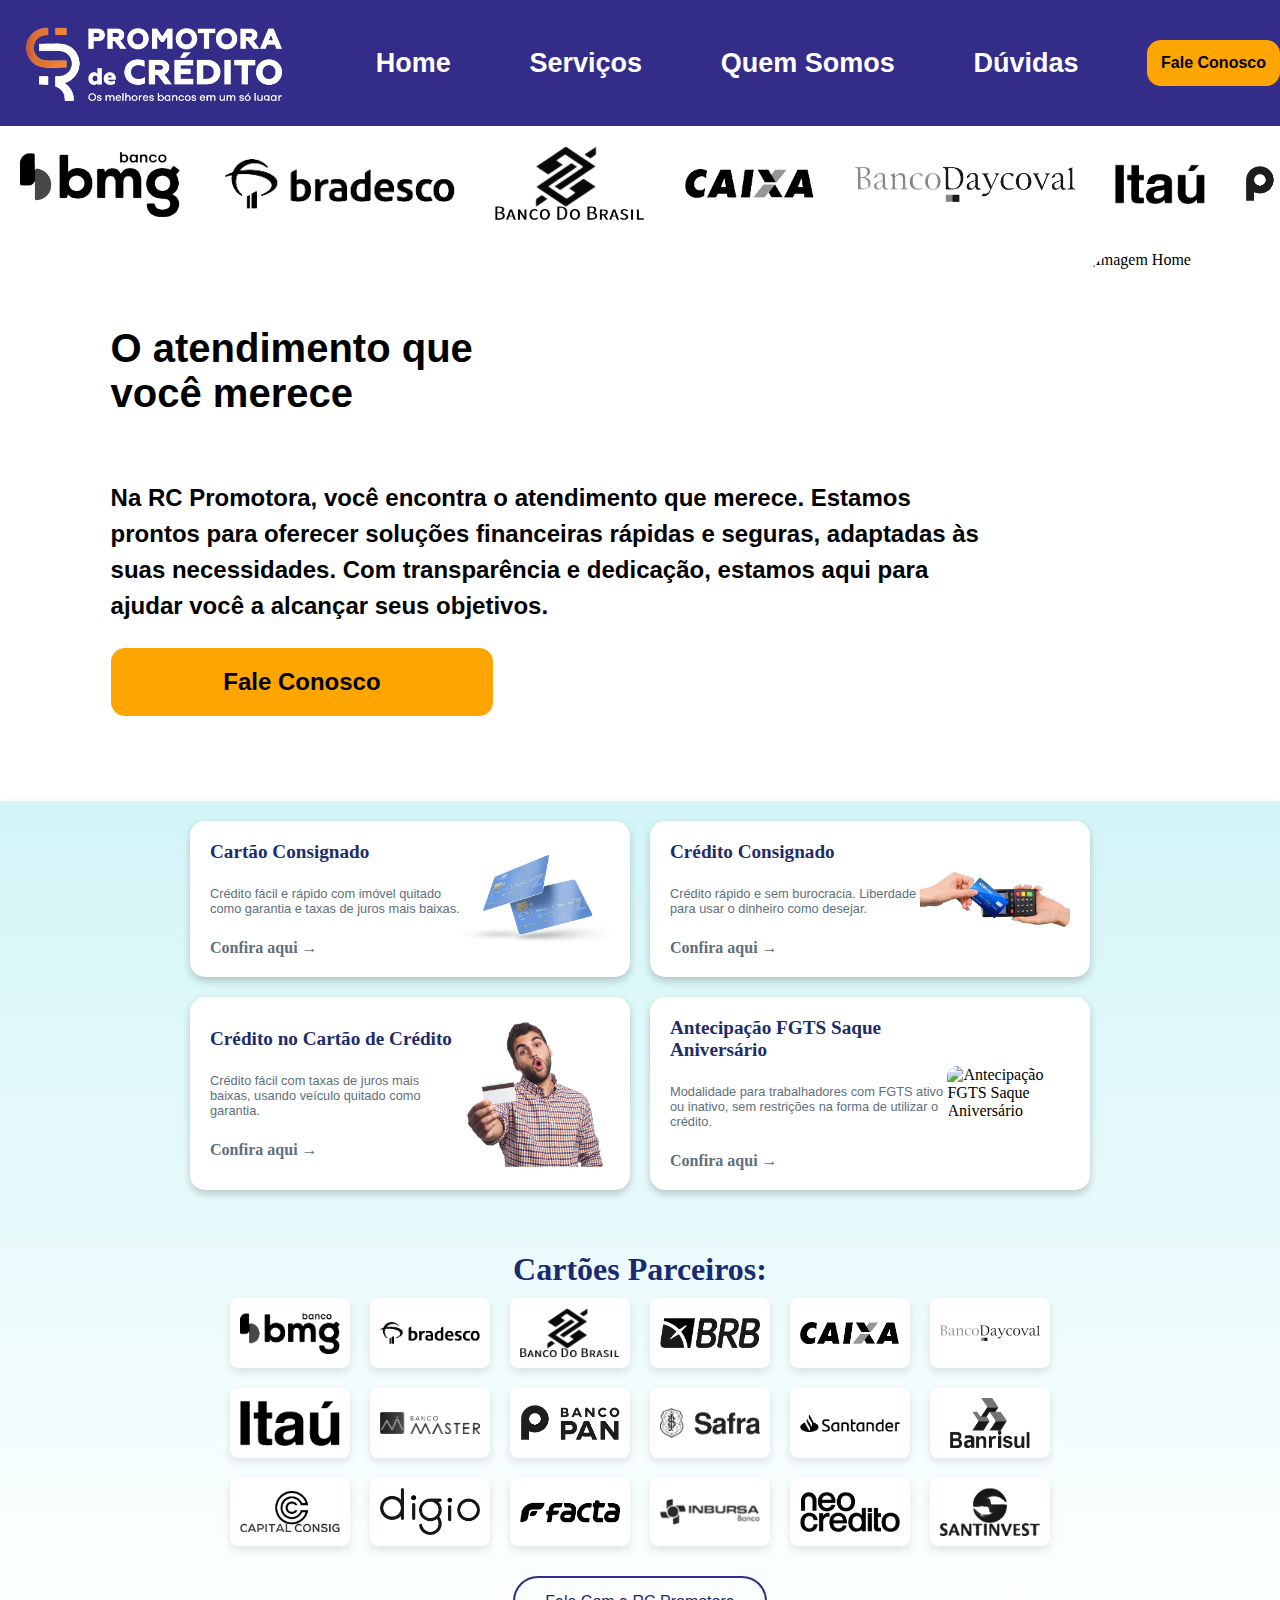
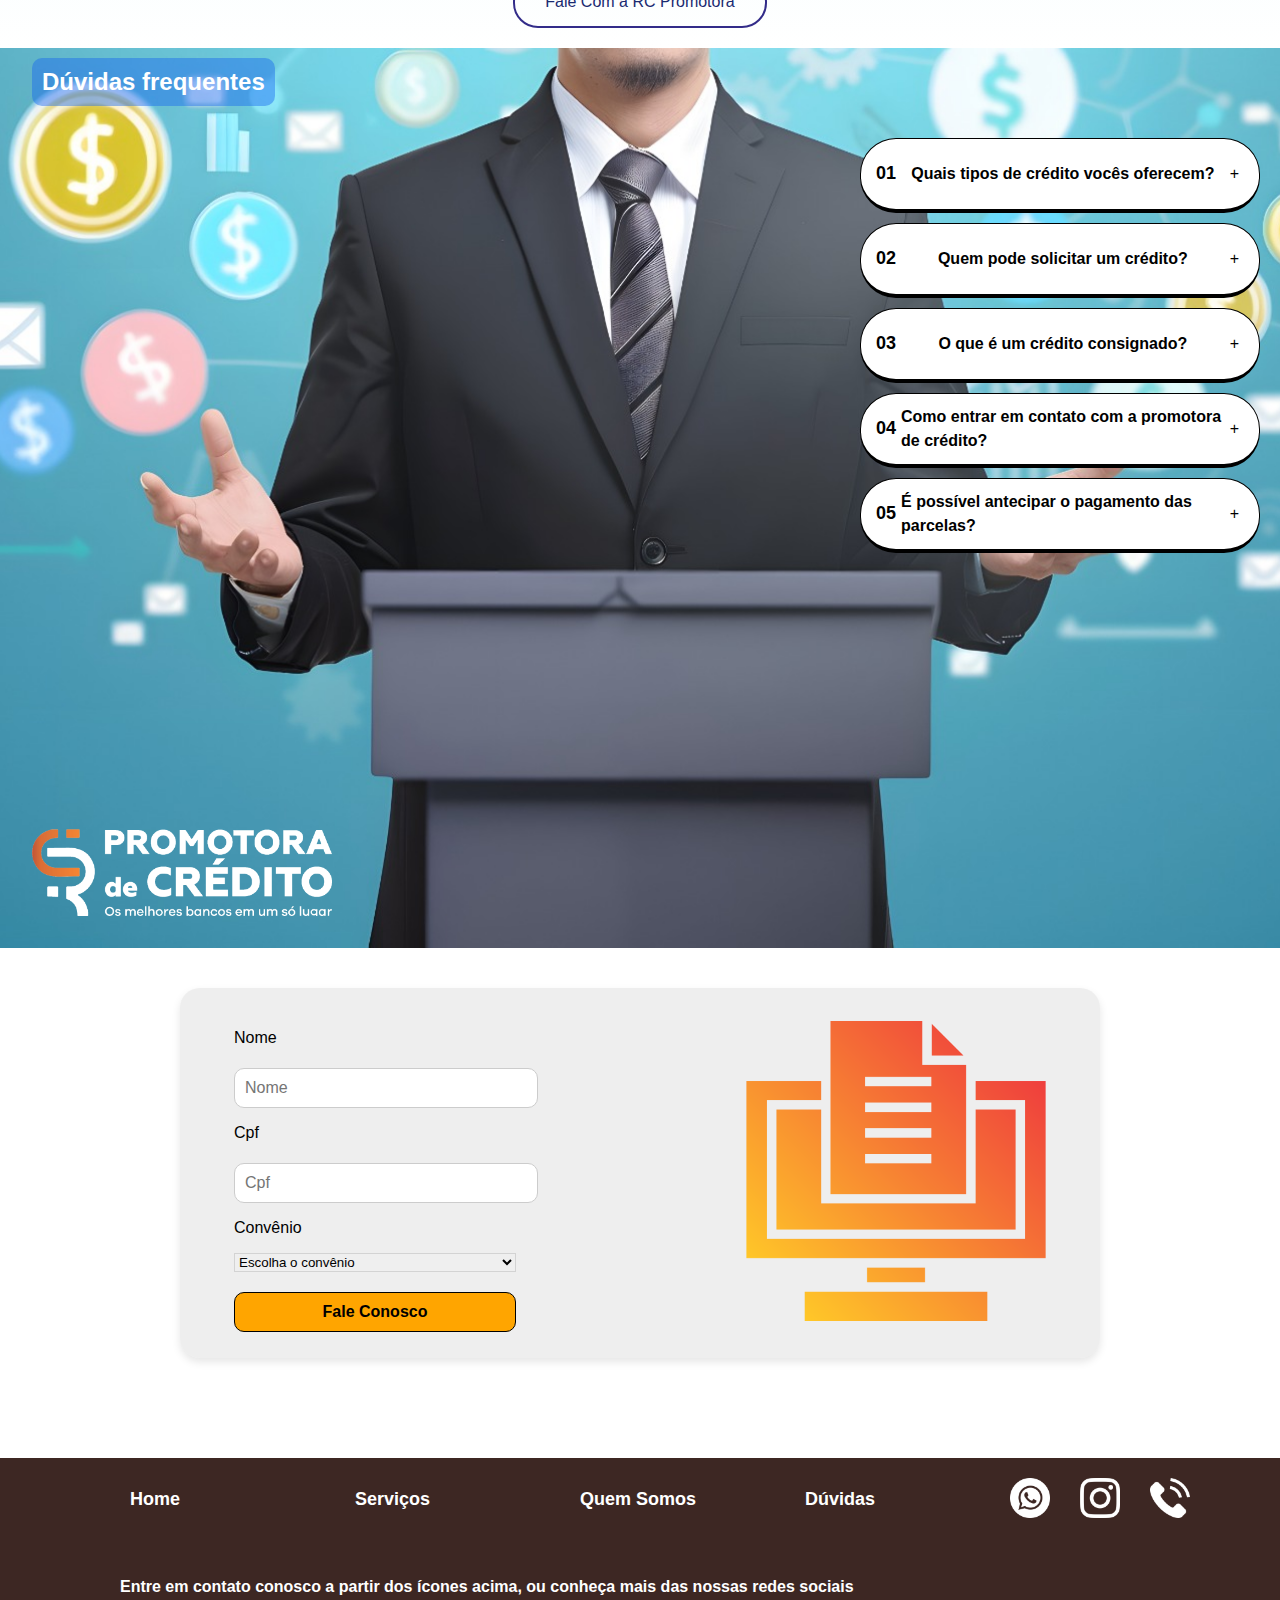
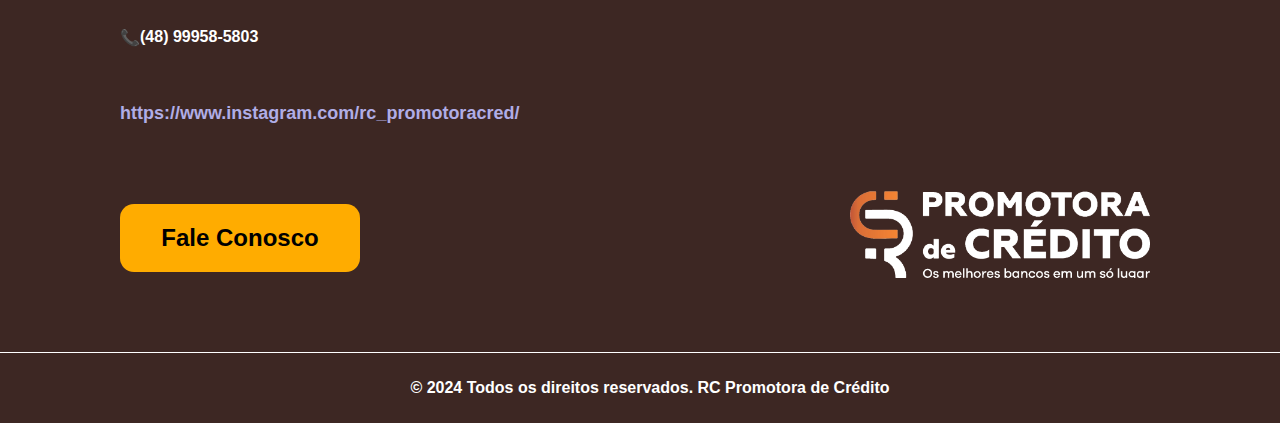
==== commit 4fbe0555: "Add files via upload" ====
--- a/index.html
+++ b/index.html
@@ -75,7 +75,7 @@
 
             <a class="faleConoscoAtendimento" href="#faleConosco">Fale Conosco</a>
         </div>
-        <img class="imgAtendimento" src="Imagens/ImgHome.jpg" alt="Imagem Home">
+        <img class="imgAtendimento" src="Imagens/ImgHome.avif" alt="Imagem Home">
     </div>
     <!--------------------------------------------------------------Fim da Div Atendimento----------------------------------------------------------------------------------->
 
@@ -86,7 +86,7 @@
                 <div class="card-content">
                     <h2>Cartão Consignado</h2>
                     <p>Crédito fácil e rápido com imóvel quitado como garantia e taxas de juros mais baixas.</p>
-                    <a href="#">Confira aqui →</a>
+                    <a href="CartãoConsignado.html">Confira aqui →</a>
                 </div>
                 <img src="Imagens/Cards/cartaoCreditoConsignado.png" alt="Cartão consignado">
             </div>
@@ -96,7 +96,7 @@
                     <div class="card-content">
                         <h2>Crédito Consignado</h2>
                         <p>Crédito rápido e sem burocracia. Liberdade para usar o dinheiro como desejar.</p>
-                        <a href="#">Confira aqui →</a>
+                        <a href="CréditoConsignado.html">Confira aqui →</a>
                     </div>
                     <img src="Imagens/Cards/CreditoConsignadoCartao.png" alt="Crédito Consignado">
                 </div>
@@ -106,7 +106,7 @@
                 <div class="card-content">
                     <h2>Crédito no Cartão de Crédito</h2>
                     <p>Crédito fácil com taxas de juros mais baixas, usando veículo quitado como garantia.</p>
-                    <a href="#">Confira aqui →</a>
+                    <a href="CreditoCartaoCredito.html">Confira aqui →</a>
                 </div>
                 <img src="Imagens/Cards/creditoCartaoCredito.png" alt="Crédito no Cartão de Crédito">
             </div>
@@ -116,9 +116,9 @@
                     <h2>Antecipação FGTS Saque Aniversário</h2>
                     <p>Modalidade para trabalhadores com FGTS ativo ou inativo, sem restrições na forma de utilizar o
                         crédito.</p>
-                    <a href="#">Confira aqui →</a>
-                </div>
-                <img src="Imagens/Cards/file.png" alt="Antecipação FGTS Saque Aniversário">
+                    <a href="antecipacaoFgts.html">Confira aqui →</a>
+                </div>
+                <img src="Imagens/Cards/file.avif" alt="Antecipação FGTS Saque Aniversário">
             </div>
         </div>
 
@@ -146,7 +146,8 @@
                     <img src="Imagens/LogosBancos/bancoCaixaLogo.png" alt="Logo Caixa">
                 </div>
                 <div class="CAIXA">
-                    <img src="Imagens/LogosBancos/bancoDayCovalLogo.png" alt="Logo bancoDayCovalLogo">
+                    <img class="daycovalImg" src="Imagens/LogosBancos/bancoDayCovalLogo.png"
+                        alt="Logo bancoDayCovalLogo">
                 </div>
                 <div class="CAIXA">
                     <img src="Imagens/LogosBancos/bancoItauLogo.png" alt="Logo bancoItauLogo">
@@ -339,8 +340,7 @@
                         <p class="telefonePhone"><span class="phone-icon">📞</span>(48) 99958-5803</p>
 
                         <div class="posicionaItensFooter">
-                            <a class="linkInstagramFooter"
-                                href="https://www.instagram.com/rc_promotoracred/"
+                            <a class="linkInstagramFooter" href="https://www.instagram.com/rc_promotoracred/"
                                 target="_blank">https://www.instagram.com/rc_promotoracred/</a>
                             <a href="#faleConosco" class="falaConoscoFooter" onclick="contactUs()">Fale Conosco</a>
                         </div>
--- a/style.css
+++ b/style.css
@@ -1404,13 +1404,27 @@
         margin-bottom: 40px;
     }
 
+    .CAIXA {
+        display: flex;
+        justify-content: center;
+        align-items: center;
+        background-color: #fff; 
+        border-radius: 8px; 
+        padding: 10px; /* Espaço interno ao redor das imagens */
+        box-shadow: 0 4px 6px rgba(0, 0, 0, 0.1); /* Sombra para destaque */
+        width: 85px; /* Tamanho fixo do contêiner */
+        height: 45px; /* Tamanho fixo do contêiner */
+    }
+    
     .CAIXA img {
-        max-width: 80px;
-        max-height: 40px;
-    }
-
-    .CAIXA {
-        padding: 8px;
+        max-width: 100%; /* Ajusta a largura sem ultrapassar o contêiner */
+        max-height: 100%; /* Ajusta a altura sem ultrapassar o contêiner */
+        object-fit: contain; /* Garante que a imagem se ajuste completamente */
+        display: block; /* Remove espaços extras */
+    }
+    
+    .CAIXA-CONTAINER {
+        grid-template-columns: repeat(3, 1fr);
     }
 
     .testee img {
@@ -1675,13 +1689,27 @@
         margin-bottom: 40px;
     }
 
+    .CAIXA {
+        display: flex;
+        justify-content: center;
+        align-items: center;
+        background-color: #fff; 
+        border-radius: 8px; 
+        padding: 10px; /* Espaço interno ao redor das imagens */
+        box-shadow: 0 4px 6px rgba(0, 0, 0, 0.1); /* Sombra para destaque */
+        width: 85px; /* Tamanho fixo do contêiner */
+        height: 45px; /* Tamanho fixo do contêiner */
+    }
+    
     .CAIXA img {
-        max-width: 60px;
-        max-height: 35px;
-    }
-
-    .CAIXA {
-        padding: 6px;
+        max-width: 100%; /* Ajusta a largura sem ultrapassar o contêiner */
+        max-height: 100%; /* Ajusta a altura sem ultrapassar o contêiner */
+        object-fit: contain; /* Garante que a imagem se ajuste completamente */
+        display: block; /* Remove espaços extras */
+    }
+    
+    .CAIXA-CONTAINER {
+        grid-template-columns: repeat(3, 1fr);
     }
 
     .testee img {
@@ -1798,7 +1826,7 @@
     /*footer footer footer footer footer footer footer footer footer footer footer footer*/
 
     .tagFooter {
-        font-size: 10px;
+        font-size: 11px;
         font-family: Arial, Helvetica, sans-serif;
     }
 
@@ -1848,7 +1876,7 @@
     .contact-info p {
         color: white;
         font-weight: 700;
-        font-size: 0.5em;
+        font-size: 9px;
         display: flex;
     }
 
@@ -1898,6 +1926,8 @@
         height: 100%;
     }
 
+    
+
     /*logos logos logos logos logos logos logos logos logos logos logos logos logos logos logos logos logos logos logos logos logos logos logos logos logos */
 
     header h1 {
@@ -1936,14 +1966,27 @@
         cursor: pointer;
         border-radius: 25px;
     }
-
+    .CAIXA {
+        display: flex;
+        justify-content: center;
+        align-items: center;
+        background-color: #fff; 
+        border-radius: 8px; 
+        padding: 10px; /* Espaço interno ao redor das imagens */
+        box-shadow: 0 4px 6px rgba(0, 0, 0, 0.1); /* Sombra para destaque */
+        width: 85px; /* Tamanho fixo do contêiner */
+        height: 45px; /* Tamanho fixo do contêiner */
+    }
+    
     .CAIXA img {
-        max-width: 50px;
-        max-height: 25px;
-    }
-
-    .CAIXA {
-        padding: 4px;
+        max-width: 100%; /* Ajusta a largura sem ultrapassar o contêiner */
+        max-height: 100%; /* Ajusta a altura sem ultrapassar o contêiner */
+        object-fit: contain; /* Garante que a imagem se ajuste completamente */
+        display: block; /* Remove espaços extras */
+    }
+    
+    .CAIXA-CONTAINER {
+        grid-template-columns: repeat(3, 1fr);
     }
 
     .testee img {
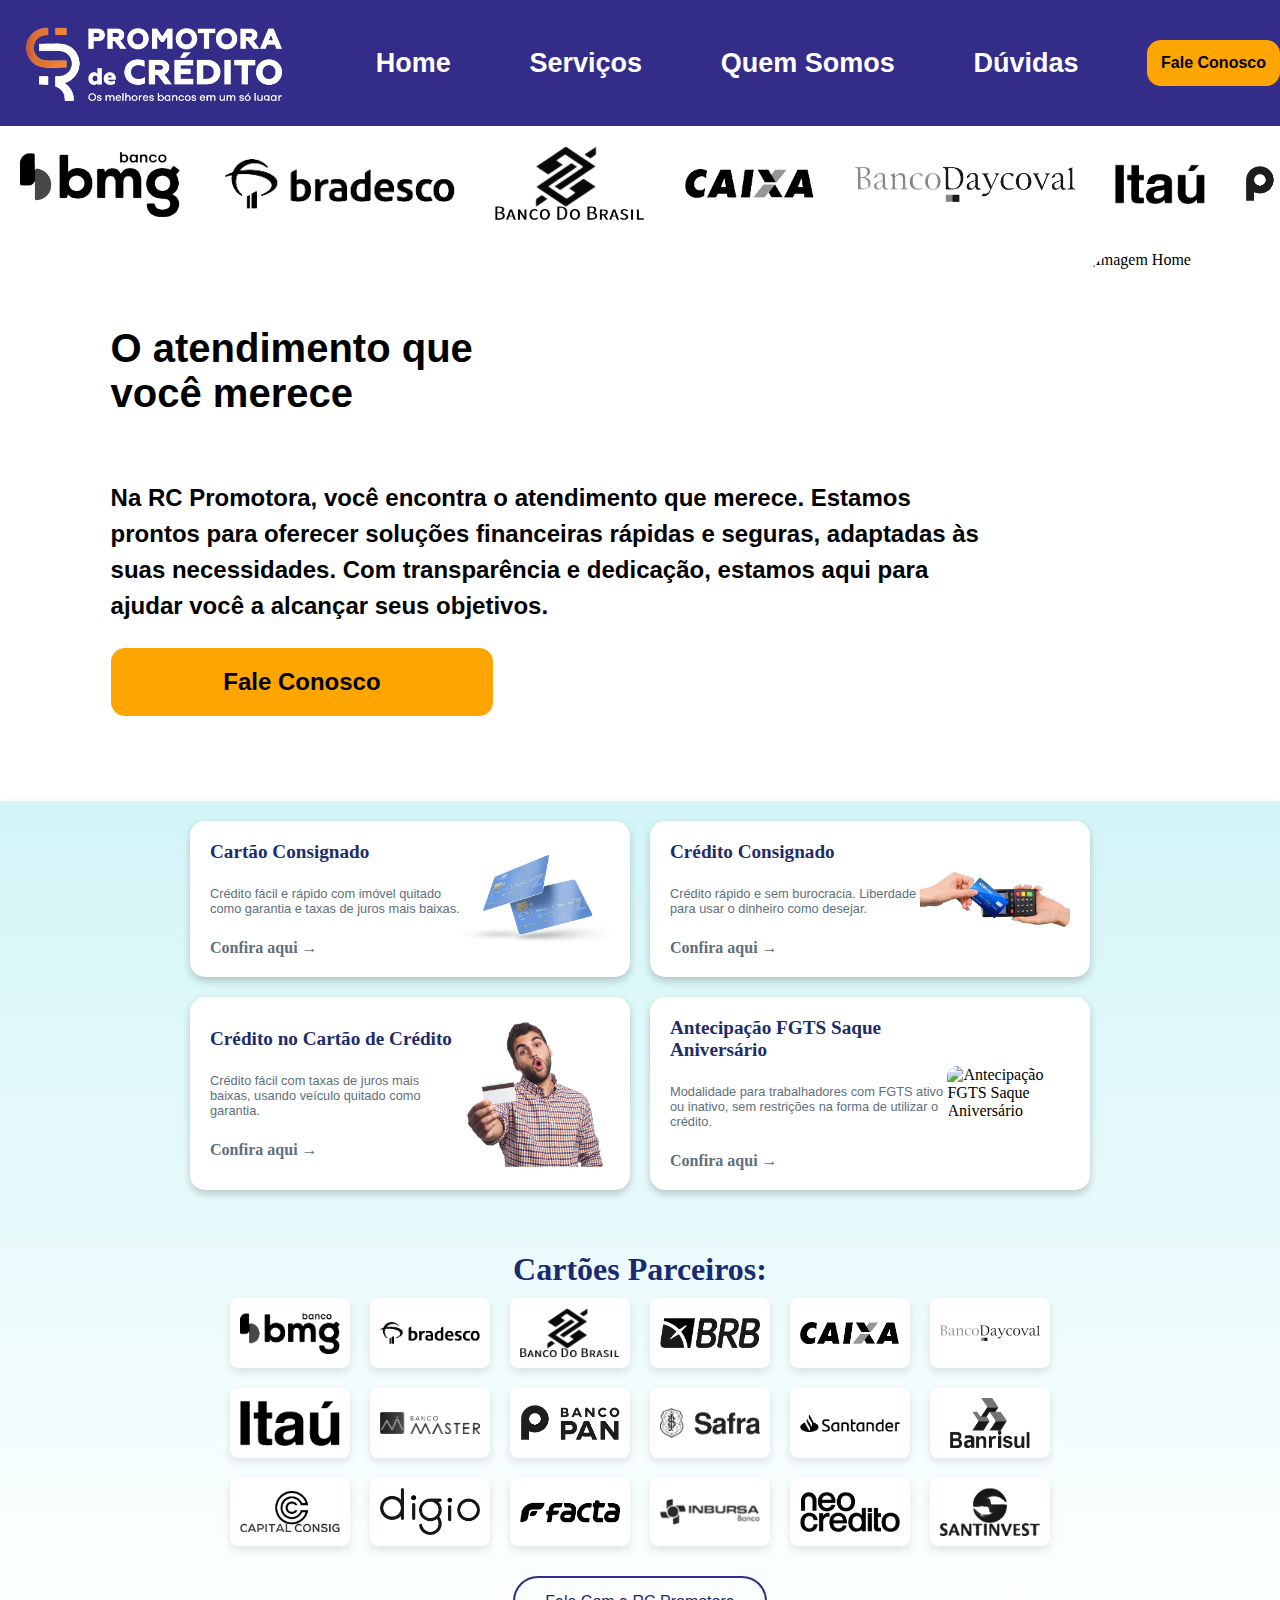
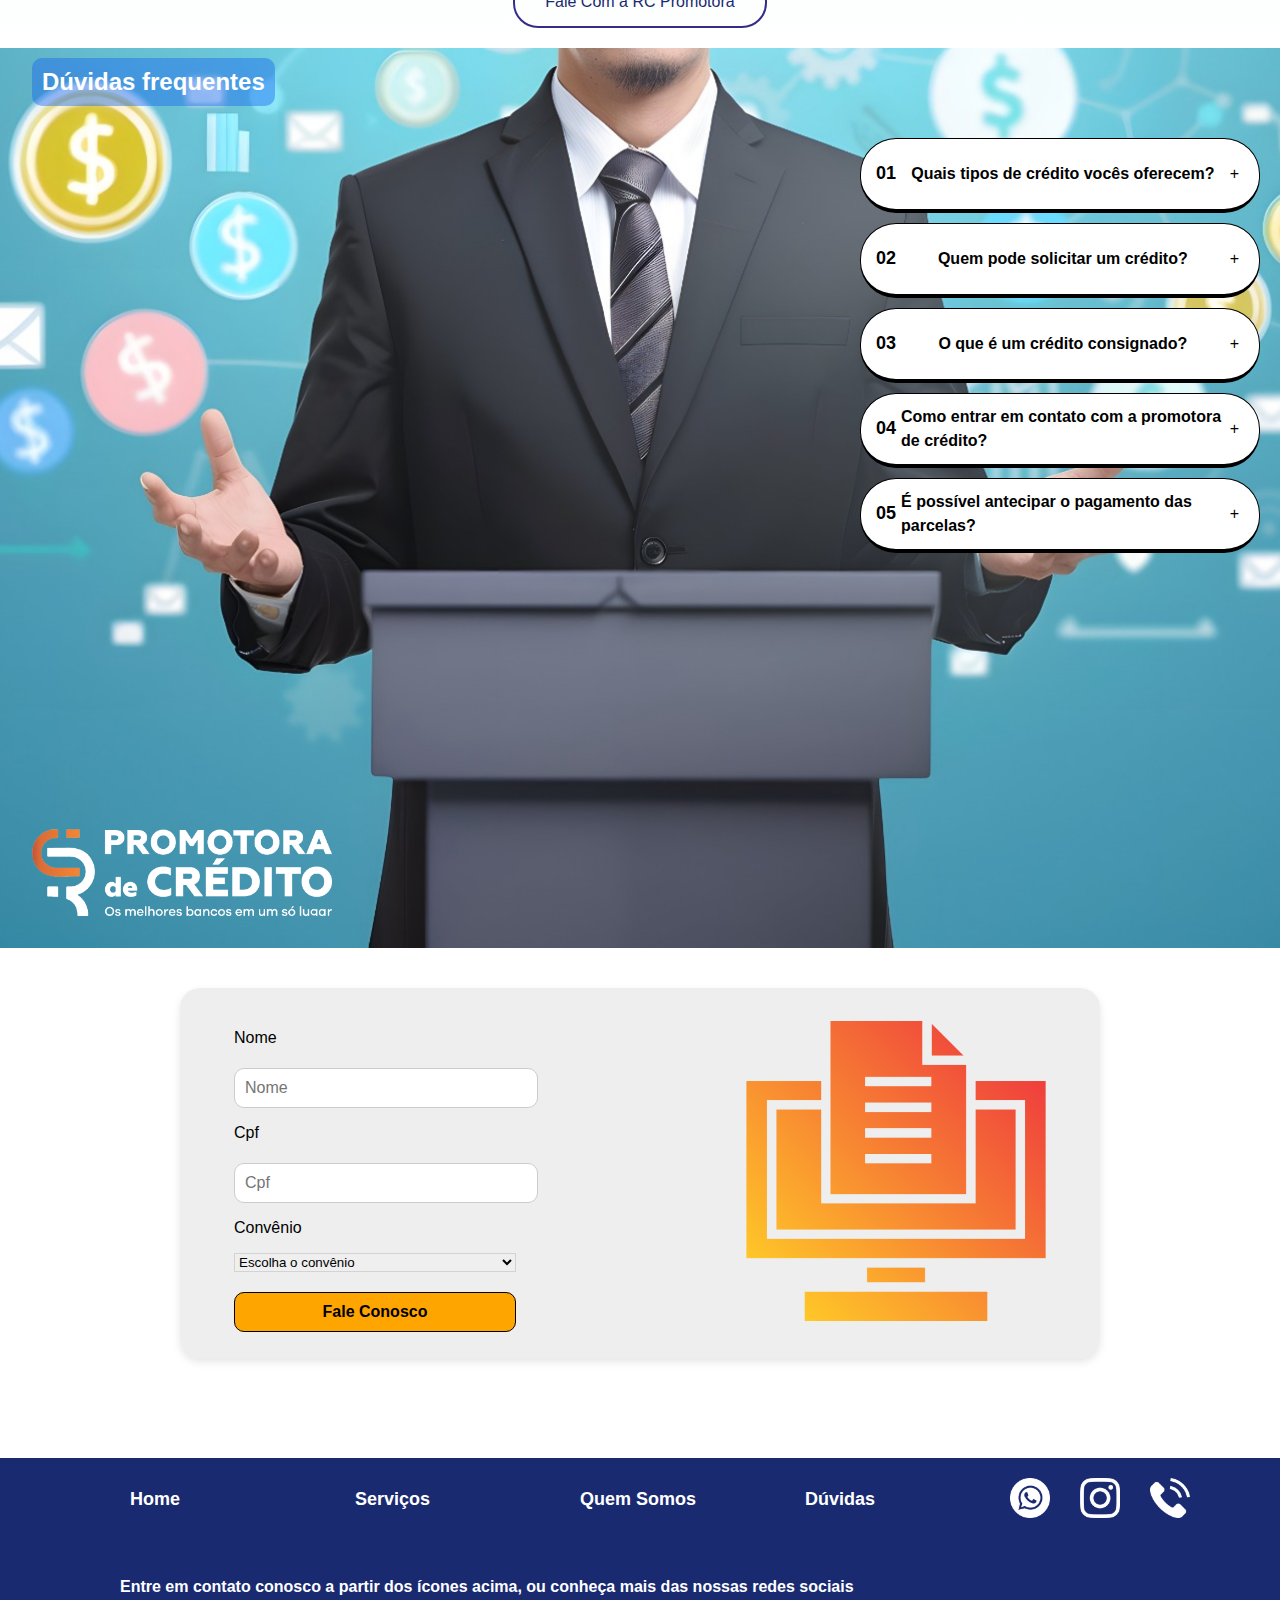
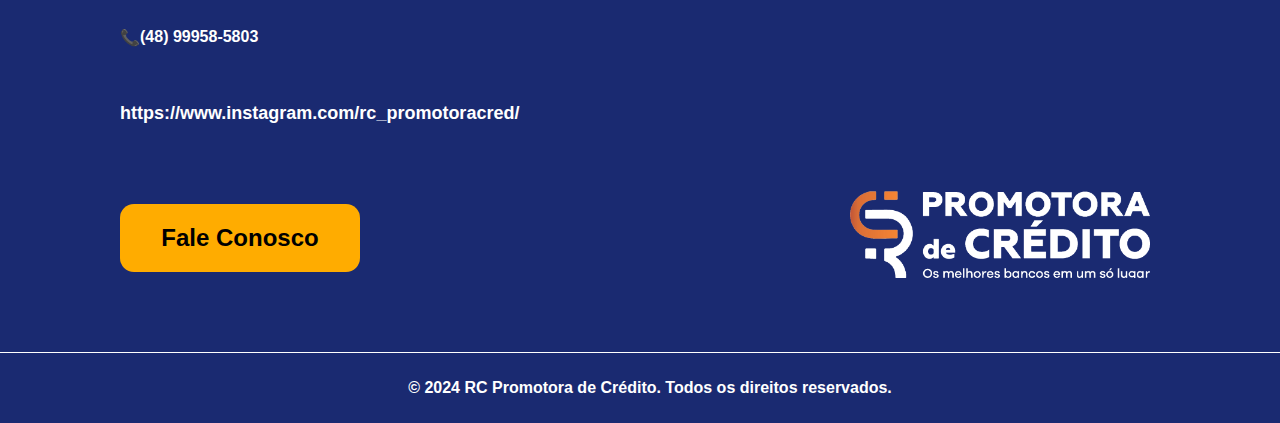
==== commit d54144a6: "Add files via upload" ====
--- a/index.html
+++ b/index.html
@@ -280,7 +280,7 @@
                     <input type="text" id="name" placeholder="Nome">
 
                     <p for="cpf">Cpf</p>
-                    <input type="text" id="cpf" placeholder="Cpf">
+                    <input type="number" id="cpf" placeholder="Cpf">
 
                     <p for="convenio">Convênio</p>
                     <div class="convenio-input">
@@ -353,7 +353,7 @@
             </div>
         </div>
         <footer>
-            <p>© 2024 Todos os direitos reservados. RC Promotora de Crédito</p>
+            <p>&copy; 2024 RC Promotora de Crédito. Todos os direitos reservados.</p>
         </footer>
     </div>
     <script src="script.js"></script>
--- a/style.css
+++ b/style.css
@@ -319,6 +319,16 @@
 }
 
 input[type="text"] {
+    width: 100%;
+    padding: 10px;
+    margin-top: 5px;
+    border: 1px solid #ccc;
+    border-radius: 10px;
+    font-size: 16px;
+    outline: none;
+}
+
+input[type="number"] {
     width: 100%;
     padding: 10px;
     margin-top: 5px;
@@ -531,7 +541,7 @@
 }
 
 .divFooter {
-    background-color: #3d2723;
+    background-color: #1a2a71;
 }
 
 .espacoFooter {
@@ -569,13 +579,11 @@
     height: auto;
 }
 
-/* Certifique-se de que as tags de navegação também estejam distribuídas igualmente */
 .menu-items {
     display: flex;
     justify-content: space-between;
     width: 100%;
     gap: 20px;
-    /* Espaço entre as tags */
 }
 
 .menu-items a {
@@ -656,8 +664,7 @@
 }
 
 .linkInstagramFooter {
-    color: rgb(176, 173, 230);
-    font-weight: 700;
+color: white;    font-weight: 700;
     font-size: 18px;
     font-family: Arial, Helvetica, sans-serif;
     margin-bottom: 40px;
@@ -1408,21 +1415,29 @@
         display: flex;
         justify-content: center;
         align-items: center;
-        background-color: #fff; 
-        border-radius: 8px; 
-        padding: 10px; /* Espaço interno ao redor das imagens */
-        box-shadow: 0 4px 6px rgba(0, 0, 0, 0.1); /* Sombra para destaque */
-        width: 85px; /* Tamanho fixo do contêiner */
-        height: 45px; /* Tamanho fixo do contêiner */
-    }
-    
+        background-color: #fff;
+        border-radius: 8px;
+        padding: 10px;
+        /* Espaço interno ao redor das imagens */
+        box-shadow: 0 4px 6px rgba(0, 0, 0, 0.1);
+        /* Sombra para destaque */
+        width: 85px;
+        /* Tamanho fixo do contêiner */
+        height: 45px;
+        /* Tamanho fixo do contêiner */
+    }
+
     .CAIXA img {
-        max-width: 100%; /* Ajusta a largura sem ultrapassar o contêiner */
-        max-height: 100%; /* Ajusta a altura sem ultrapassar o contêiner */
-        object-fit: contain; /* Garante que a imagem se ajuste completamente */
-        display: block; /* Remove espaços extras */
-    }
-    
+        max-width: 100%;
+        /* Ajusta a largura sem ultrapassar o contêiner */
+        max-height: 100%;
+        /* Ajusta a altura sem ultrapassar o contêiner */
+        object-fit: contain;
+        /* Garante que a imagem se ajuste completamente */
+        display: block;
+        /* Remove espaços extras */
+    }
+
     .CAIXA-CONTAINER {
         grid-template-columns: repeat(3, 1fr);
     }
@@ -1693,21 +1708,29 @@
         display: flex;
         justify-content: center;
         align-items: center;
-        background-color: #fff; 
-        border-radius: 8px; 
-        padding: 10px; /* Espaço interno ao redor das imagens */
-        box-shadow: 0 4px 6px rgba(0, 0, 0, 0.1); /* Sombra para destaque */
-        width: 85px; /* Tamanho fixo do contêiner */
-        height: 45px; /* Tamanho fixo do contêiner */
-    }
-    
+        background-color: #fff;
+        border-radius: 8px;
+        padding: 10px;
+        /* Espaço interno ao redor das imagens */
+        box-shadow: 0 4px 6px rgba(0, 0, 0, 0.1);
+        /* Sombra para destaque */
+        width: 85px;
+        /* Tamanho fixo do contêiner */
+        height: 45px;
+        /* Tamanho fixo do contêiner */
+    }
+
     .CAIXA img {
-        max-width: 100%; /* Ajusta a largura sem ultrapassar o contêiner */
-        max-height: 100%; /* Ajusta a altura sem ultrapassar o contêiner */
-        object-fit: contain; /* Garante que a imagem se ajuste completamente */
-        display: block; /* Remove espaços extras */
-    }
-    
+        max-width: 100%;
+        /* Ajusta a largura sem ultrapassar o contêiner */
+        max-height: 100%;
+        /* Ajusta a altura sem ultrapassar o contêiner */
+        object-fit: contain;
+        /* Garante que a imagem se ajuste completamente */
+        display: block;
+        /* Remove espaços extras */
+    }
+
     .CAIXA-CONTAINER {
         grid-template-columns: repeat(3, 1fr);
     }
@@ -1848,12 +1871,6 @@
 
     header nav a:hover {
         text-decoration: underline;
-    }
-
-    .icons {
-        display: flex;
-        gap: 0px;
-        margin-left: 50px;
     }
 
     .icons img {
@@ -1926,7 +1943,7 @@
         height: 100%;
     }
 
-    
+
 
     /*logos logos logos logos logos logos logos logos logos logos logos logos logos logos logos logos logos logos logos logos logos logos logos logos logos */
 
@@ -1966,25 +1983,34 @@
         cursor: pointer;
         border-radius: 25px;
     }
+
     .CAIXA {
         display: flex;
         justify-content: center;
         align-items: center;
-        background-color: #fff; 
-        border-radius: 8px; 
-        padding: 10px; /* Espaço interno ao redor das imagens */
-        box-shadow: 0 4px 6px rgba(0, 0, 0, 0.1); /* Sombra para destaque */
-        width: 85px; /* Tamanho fixo do contêiner */
-        height: 45px; /* Tamanho fixo do contêiner */
-    }
-    
+        background-color: #fff;
+        border-radius: 8px;
+        padding: 10px;
+        /* Espaço interno ao redor das imagens */
+        box-shadow: 0 4px 6px rgba(0, 0, 0, 0.1);
+        /* Sombra para destaque */
+        width: 85px;
+        /* Tamanho fixo do contêiner */
+        height: 45px;
+        /* Tamanho fixo do contêiner */
+    }
+
     .CAIXA img {
-        max-width: 100%; /* Ajusta a largura sem ultrapassar o contêiner */
-        max-height: 100%; /* Ajusta a altura sem ultrapassar o contêiner */
-        object-fit: contain; /* Garante que a imagem se ajuste completamente */
-        display: block; /* Remove espaços extras */
-    }
-    
+        max-width: 100%;
+        /* Ajusta a largura sem ultrapassar o contêiner */
+        max-height: 100%;
+        /* Ajusta a altura sem ultrapassar o contêiner */
+        object-fit: contain;
+        /* Garante que a imagem se ajuste completamente */
+        display: block;
+        /* Remove espaços extras */
+    }
+
     .CAIXA-CONTAINER {
         grid-template-columns: repeat(3, 1fr);
     }
@@ -2080,4 +2106,5 @@
         height: 140px;
         object-fit: cover;
     }
-}+}
+
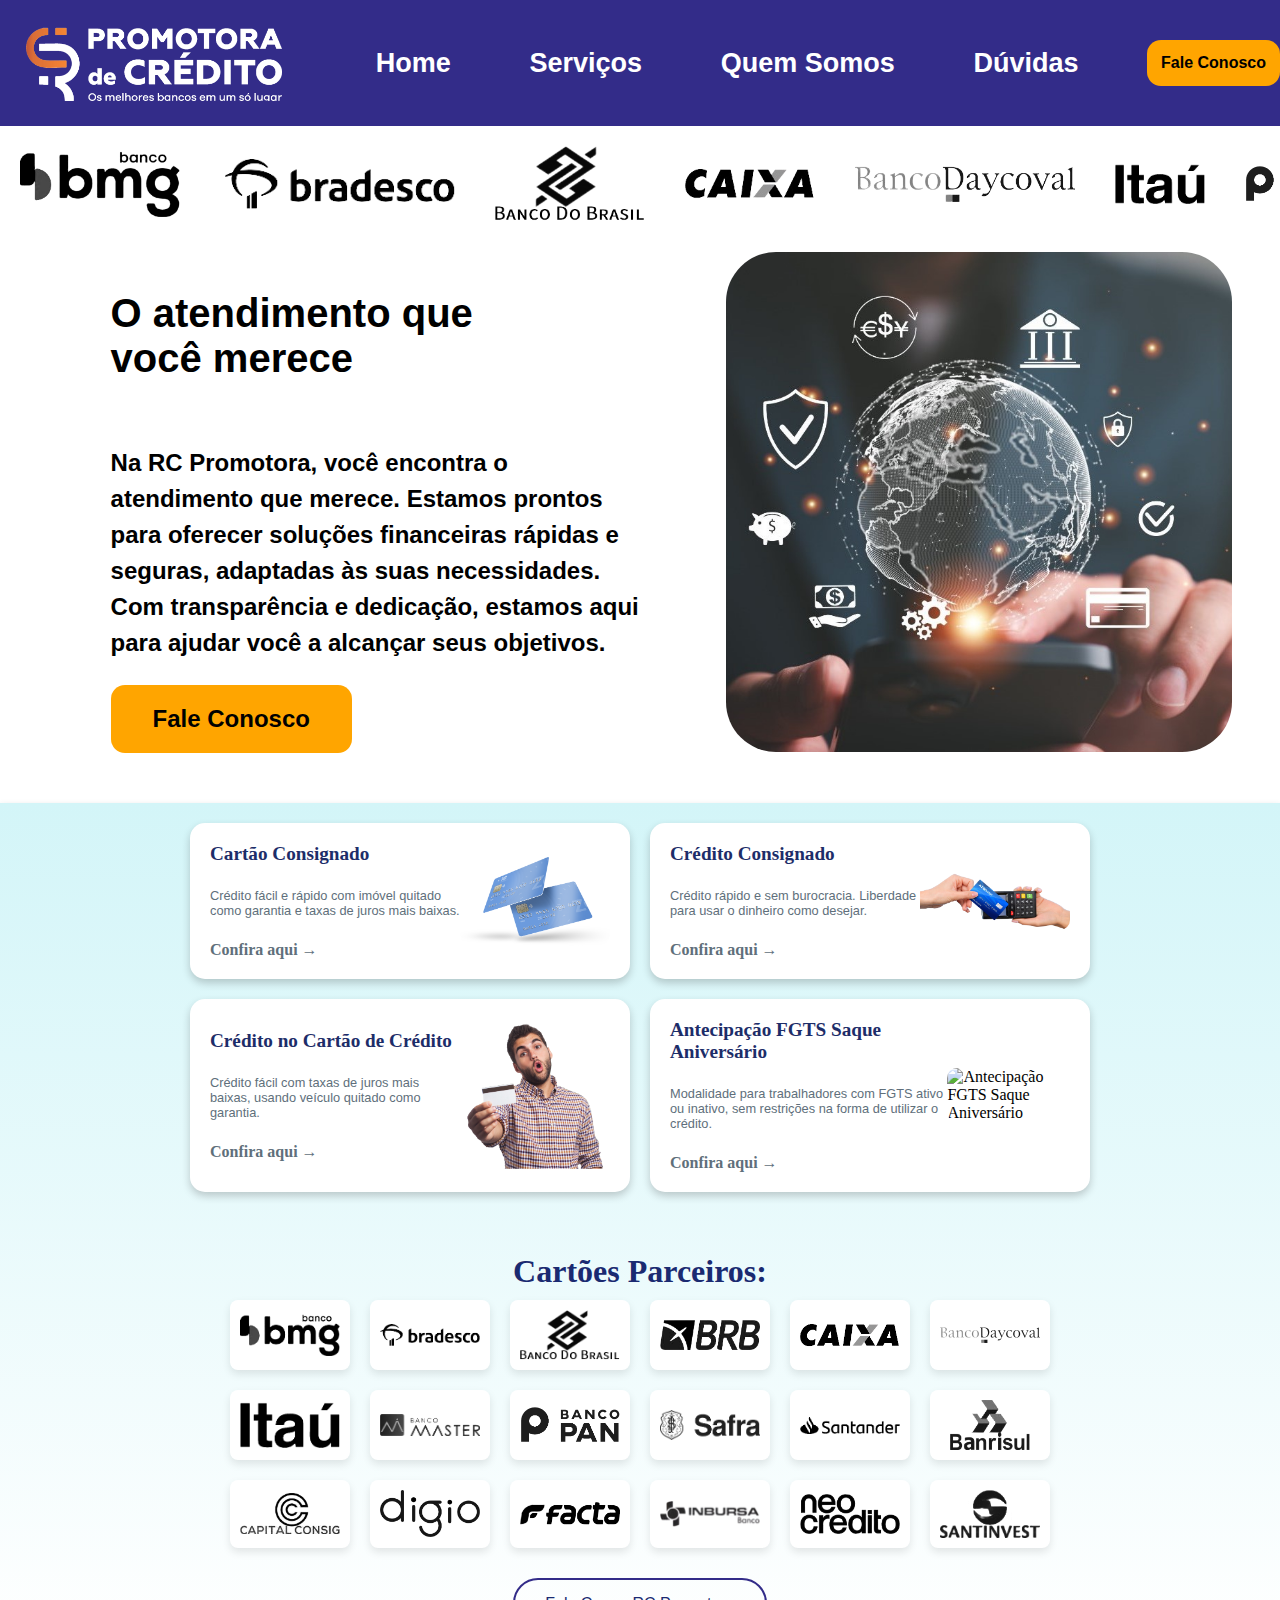
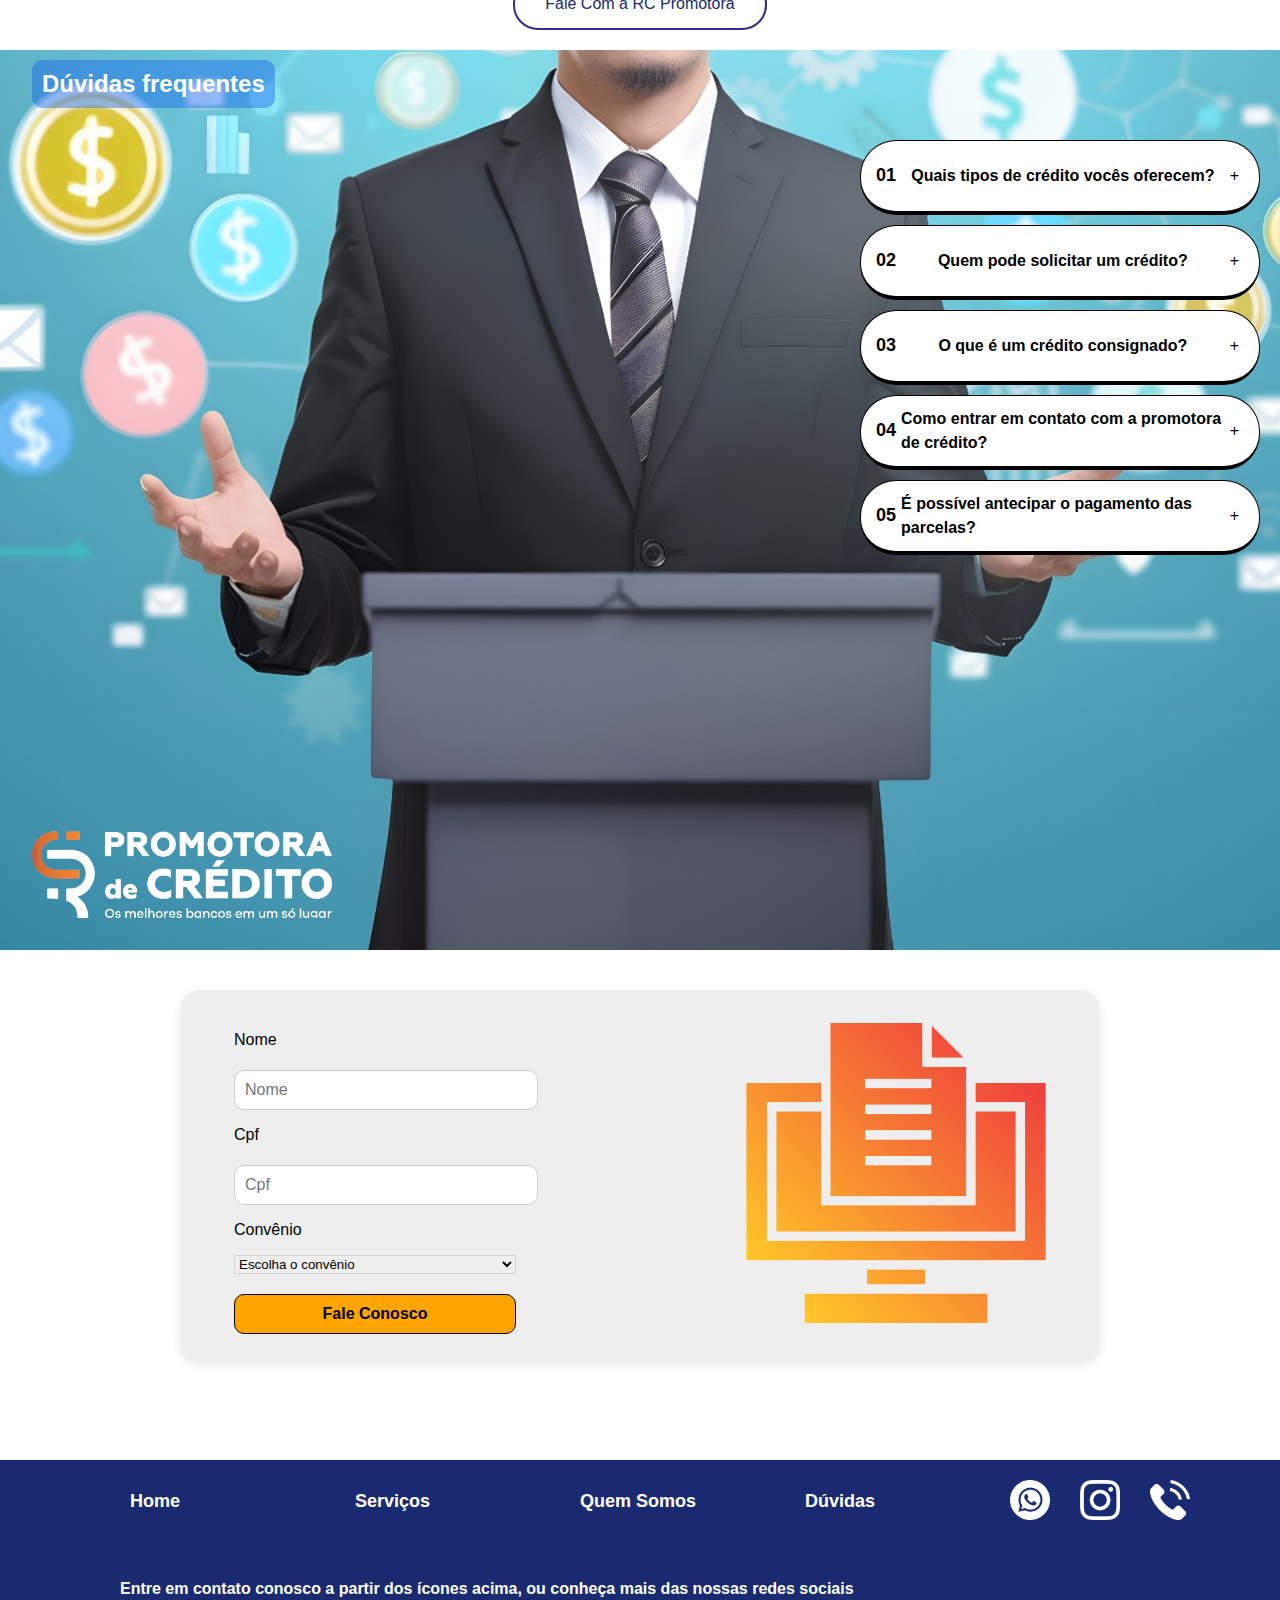
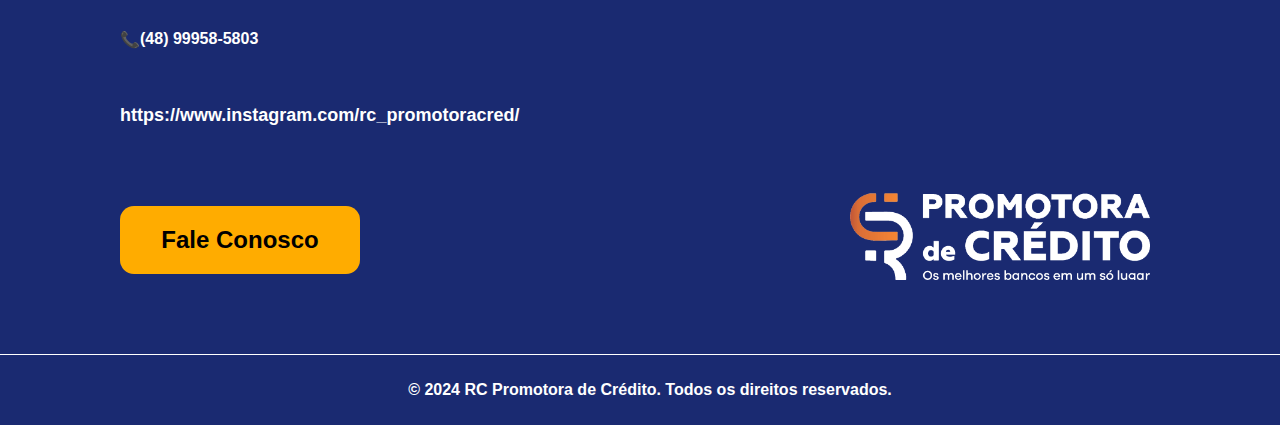
==== commit da0e8e33: "Add files via upload" ====
--- a/index.html
+++ b/index.html
@@ -75,7 +75,7 @@
 
             <a class="faleConoscoAtendimento" href="#faleConosco">Fale Conosco</a>
         </div>
-        <img class="imgAtendimento" src="Imagens/ImgHome.avif" alt="Imagem Home">
+        <img class="imgAtendimento" src="Imagens/ImgHome.jpg" alt="Imagem Home">
     </div>
     <!--------------------------------------------------------------Fim da Div Atendimento----------------------------------------------------------------------------------->
 
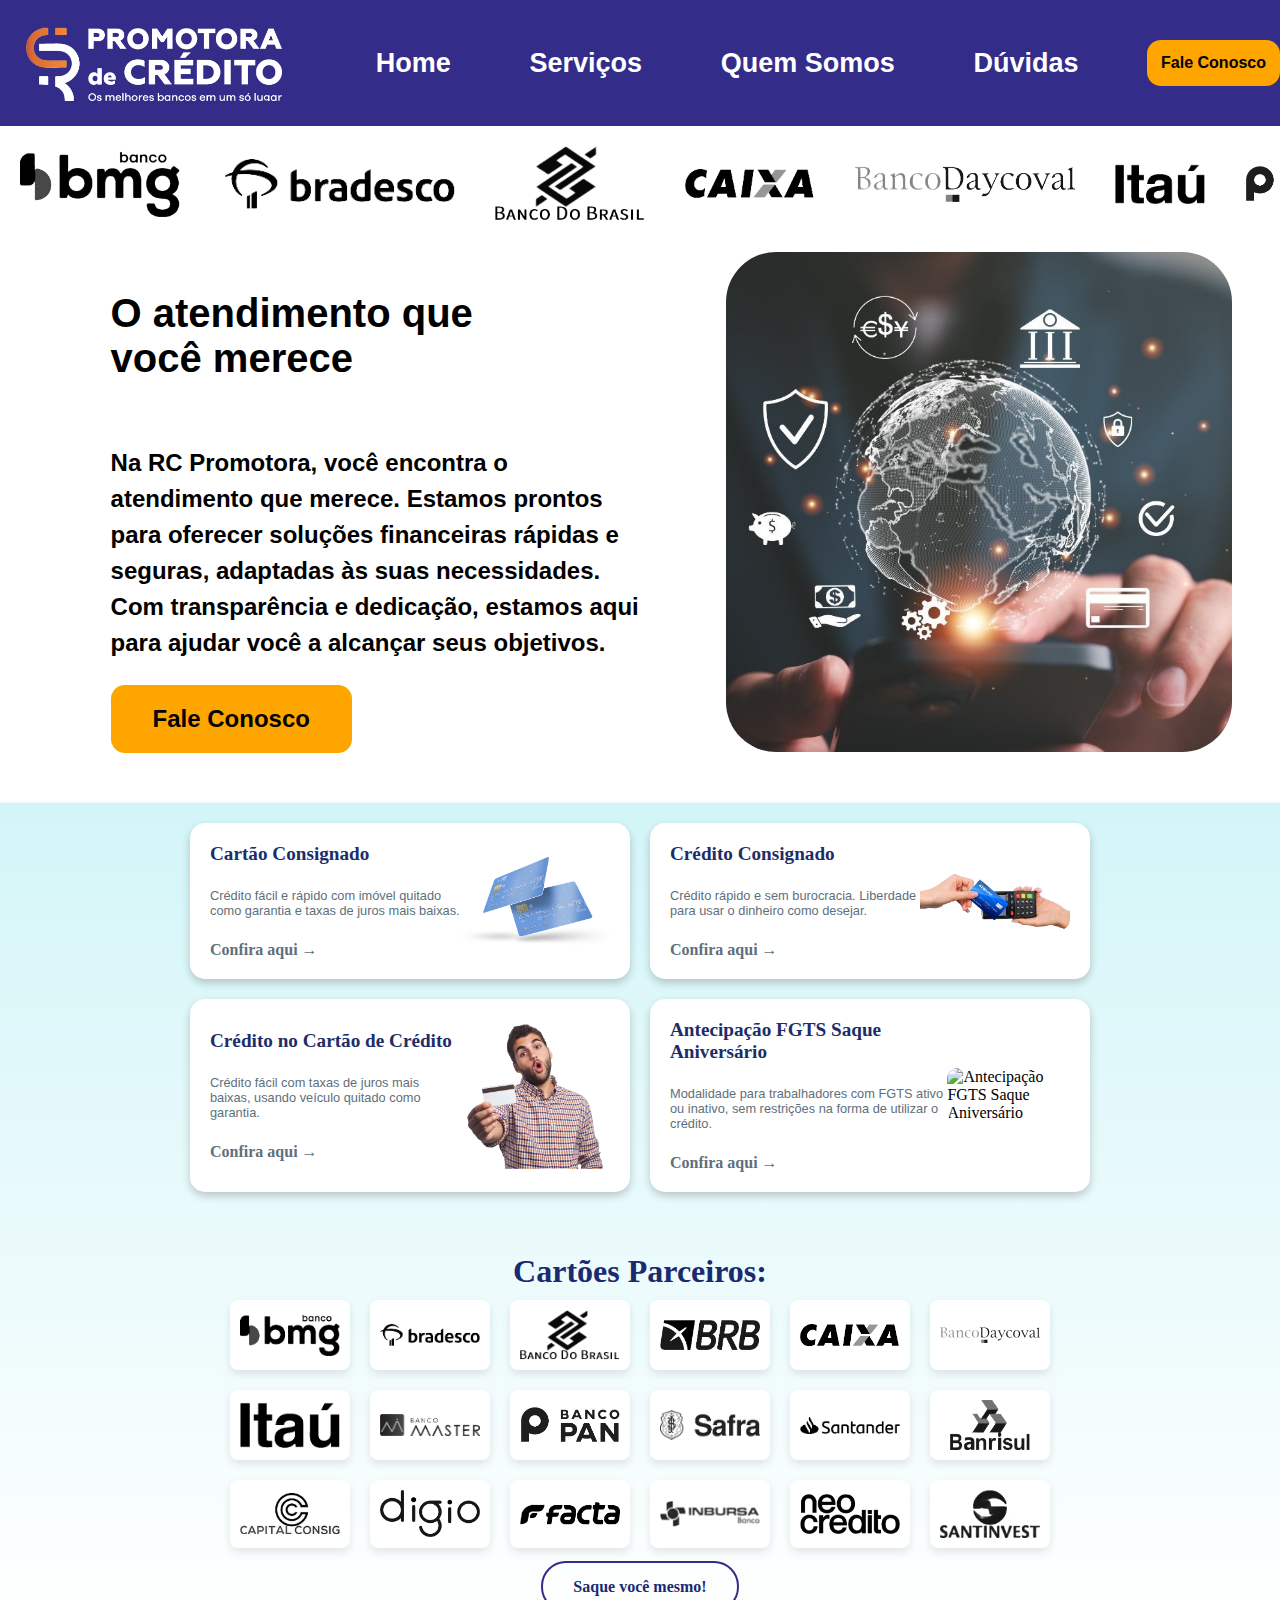
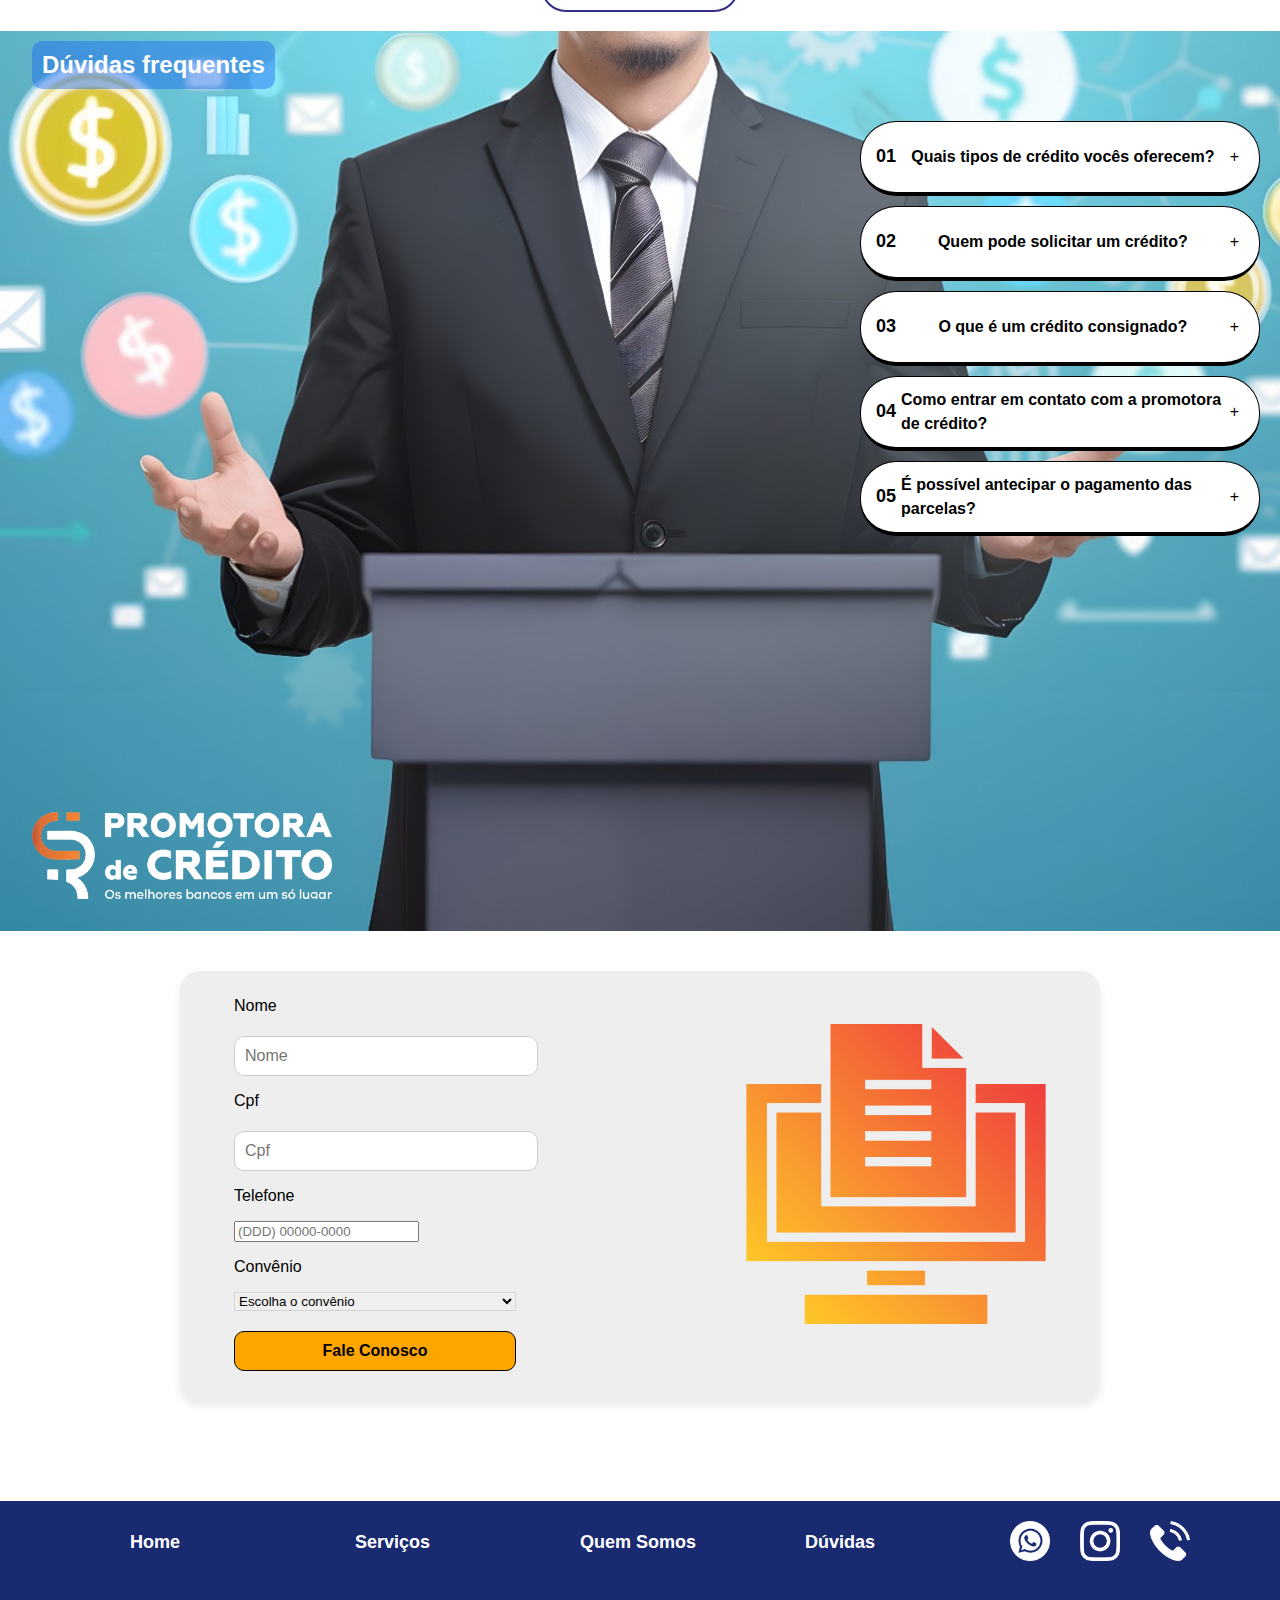
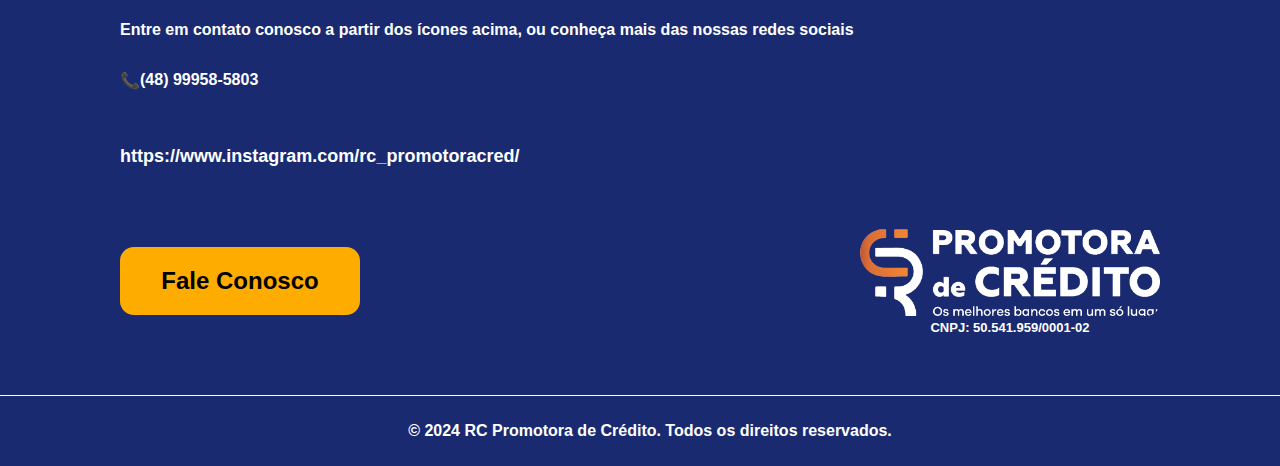
==== commit f4bb1381: "Add files via upload" ====
--- a/index.html
+++ b/index.html
@@ -192,7 +192,7 @@
 
             </div>
             <div class="FOOTER">
-                <button class="WORK-WITH-US-BTN">Fale Com a RC Promotora</button>
+                <a class="saqueVoceMesmo" href="https://link.icred.app/eQ9zfK7">Saque você mesmo!</a>
             </div>
         </div>
 
@@ -277,28 +277,31 @@
             <div class="form-content">
                 <form id="contactForm">
                     <p for="name">Nome</p>
-                    <input type="text" id="name" placeholder="Nome">
+                    <input type="text" id="name" placeholder="Nome" required>
 
                     <p for="cpf">Cpf</p>
-                    <input type="number" id="cpf" placeholder="Cpf">
+                    <input type="number" id="cpf" placeholder="Cpf" required>
+
+                    <p for="telefone">Telefone</p>
+                    <input type="tel" id="telefone" placeholder="(DDD) 00000-0000" required>
 
                     <p for="convenio">Convênio</p>
                     <div class="convenio-input">
                         <select id="convenio">
                             <option value="" disabled selected>Escolha o convênio</option>
-                            <option value="Pessoa Física">TJ – SC</option>
-                            <option value="Pessoa Física">TRT – SC</option>
-                            <option value="Pessoa Física">PREF. DE FLORIANÓPOLIS - SC</option>
-                            <option value="Pessoa Física">MARINHA</option>
-                            <option value="Pessoa Física">INSS</option>
-                            <option value="Pessoa Física">GOVERNO SC</option>
-                            <option value="Pessoa Física">GOVERNO PR</option>
-                            <option value="Pessoa Física">FGTS</option>
-                            <option value="Pessoa Física">FEDERAL</option>
-                            <option value="Pessoa Física">AERONÁUTICA</option>
-                            <option value="Pessoa Física">COMCAP</option>
-                            <option value="Pessoa Física">CRÉDITO PESSOAL - DÉBITO EM CONTA</option>
-                            <option value="Pessoa Física">PREF. DE SÃO JOSÉ - SC</option>
+                            <option value="TJ – SC">TJ – SC</option>
+                            <option value="TRT – SC">TRT – SC</option>
+                            <option value="PREF. DE FLORIANÓPOLIS - SC">PREF. DE FLORIANÓPOLIS - SC</option>
+                            <option value="MARINHA">MARINHA</option>
+                            <option value="INSS">INSS</option>
+                            <option value="GOVERNO SC Física">GOVERNO SC</option>
+                            <option value="GOVERNO PR">GOVERNO PR</option>
+                            <option value="FGTS">FGTS</option>
+                            <option value="FEDERAL">FEDERAL</option>
+                            <option value="AERONÁUTICA">AERONÁUTICA</option>
+                            <option value="COMCAP">COMCAP</option>
+                            <option value="CRÉDITO PESSOAL - DÉBITO EM CONTA">CRÉDITO PESSOAL - DÉBITO EM CONTA</option>
+                            <option value="PREF. DE SÃO JOSÉ - SC">PREF. DE SÃO JOSÉ - SC</option>
                         </select>
                     </div>
 
@@ -348,7 +351,10 @@
                     </section>
                 </main>
                 <div class="testee">
-                    <img src="Imagens/LogosPromotora/logoPromotoraLaranjaBranco.png" alt="">
+                    <img class="margin" src="Imagens/LogosPromotora/logoPromotoraLaranjaBranco.png" alt="">
+                    <div class="alinhaCnpj">
+                        <p class="margin">CNPJ: 50.541.959/0001-02</p>
+                    </div>
                 </div>
             </div>
         </div>
--- a/style.css
+++ b/style.css
@@ -9,6 +9,19 @@
     scroll-behavior: smooth;
 }
 
+.margin {
+    padding: 0px;
+    margin: 0px;
+    color: white;
+    font-weight: 550;
+    font-size: 13px;
+}
+
+.alinhaCnpj {
+    display: flex;
+    align-items: center;
+    justify-content: center;
+}
 
 body,
 html {
@@ -298,7 +311,7 @@
     justify-content: center;
     align-items: center;
     background-color: rgba(211, 211, 211, 0.389);
-    padding: 10px;
+    padding: 30px 10px 50px 10px;
     border-radius: 20px;
     box-shadow: 0 4px 8px rgba(0, 0, 0, 0.1);
     width: 900px;
@@ -614,7 +627,6 @@
 
 
 .alinhaTextoFoto img {
-    padding: 10px;
     border-radius: 14px;
 }
 
@@ -664,7 +676,8 @@
 }
 
 .linkInstagramFooter {
-color: white;    font-weight: 700;
+    color: white;
+    font-weight: 700;
     font-size: 18px;
     font-family: Arial, Helvetica, sans-serif;
     margin-bottom: 40px;
@@ -759,9 +772,10 @@
 
 .FOOTER {
     margin-top: 30px;
-}
-
-.WORK-WITH-US-BTN {
+    margin-bottom: 15px;
+}
+
+.saqueVoceMesmo {
     padding: 15px 30px;
     border: 2px solid #332C89;
     background: none;
@@ -769,9 +783,11 @@
     font-size: 1rem;
     cursor: pointer;
     border-radius: 25px;
-}
-
-.WORK-WITH-US-BTN:hover {
+    text-decoration: none;
+    font-weight: 700;
+}
+
+.saqueVoceMesmo:hover {
     background: #332C89;
     color: white;
 }
@@ -2106,5 +2122,4 @@
         height: 140px;
         object-fit: cover;
     }
-}
-
+}